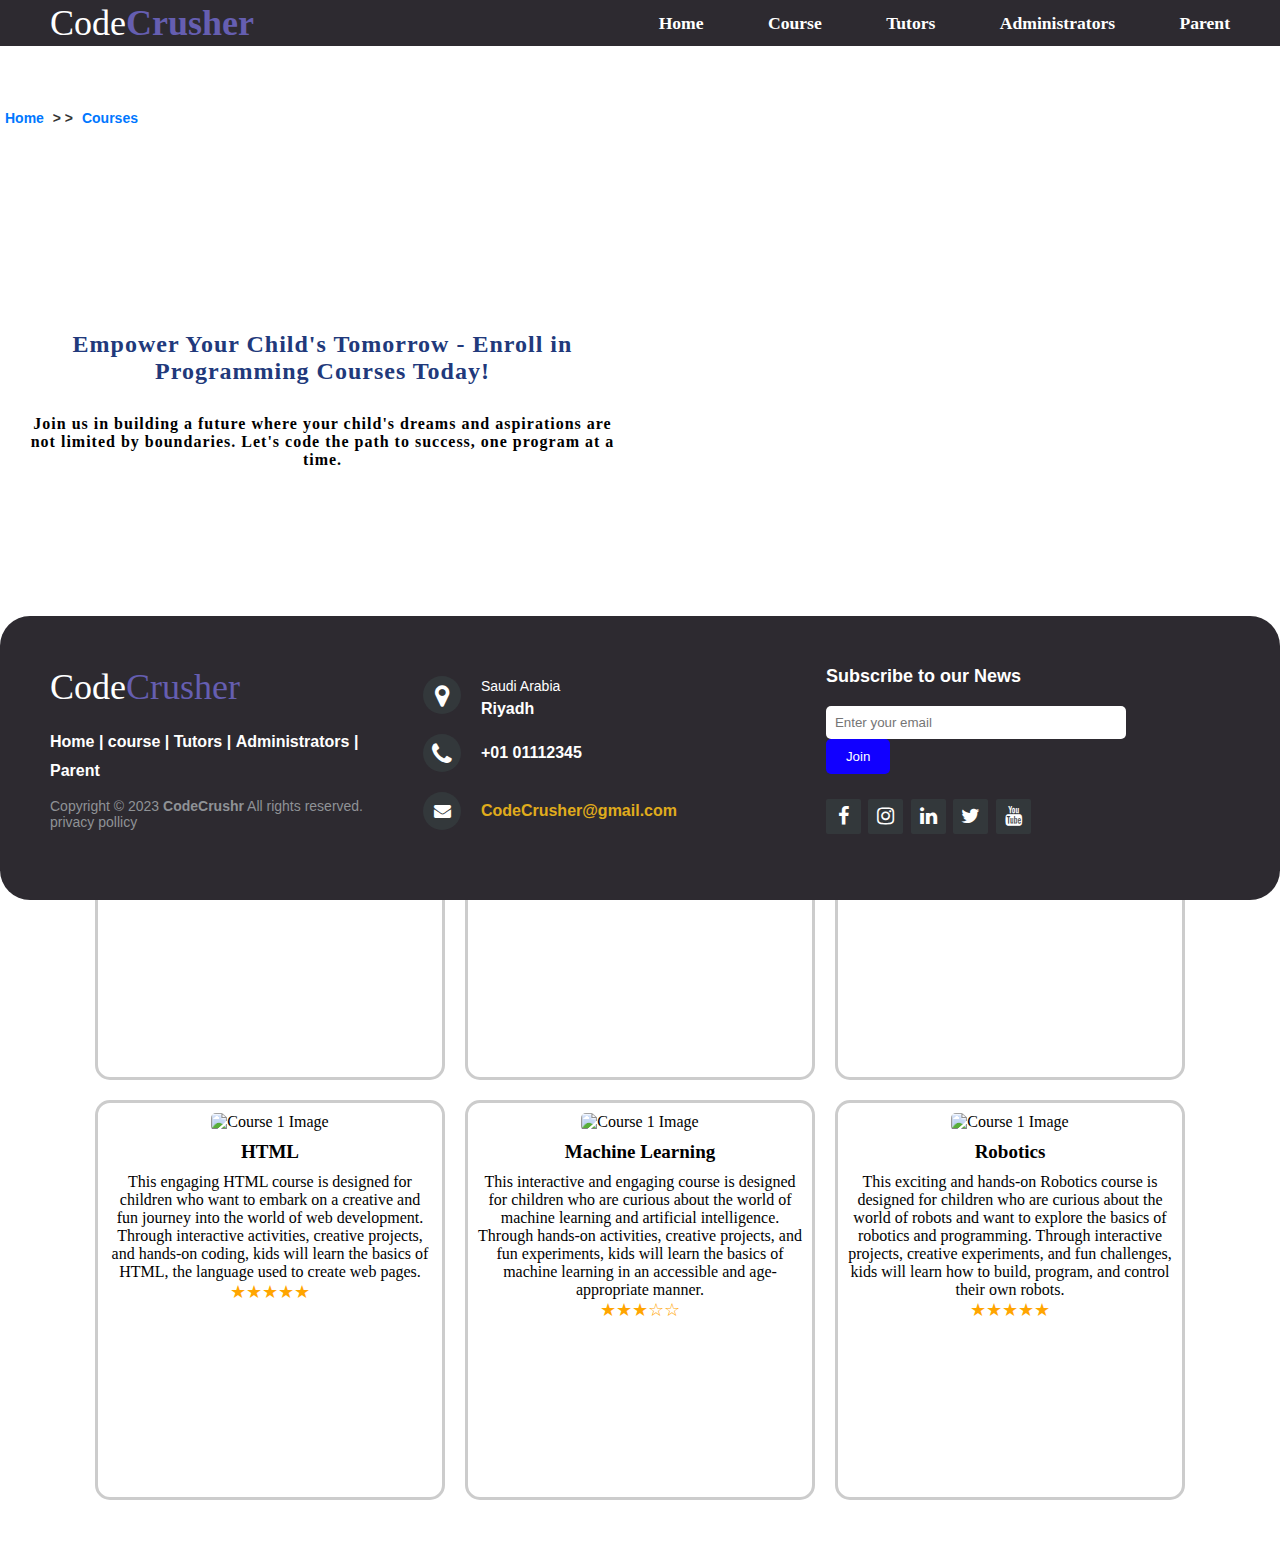
==== course.html @ bb5ca3cc "Add project files." ====
<!DOCTYPE html>
<html lang="en">
<head>
    <meta charset="UTF-8">
    <meta name="viewport" content="width=device-width, initial-scale=1.0">
    <meta http-equiv="X-UA-Compatible" content="IE=edge">
    <link rel="stylesheet" href="https://cdnjs.cloudflare.com/ajax/libs/font-awesome/5.15.4/css/all.min.css">
    <link rel="stylesheet" href="http://maxcdn.bootstrapcdn.com/font-awesome/4.2.0/css/font-awesome.min.css">
    <link rel="stylesheet" href="styles.css">
    <link rel="stylesheet" href="head.css" >


	    <title>Courses</title>
</head>
<body>

    <header>
        <a class="logo">Code<span>Crusher</span></a>
        <nav class="navigation">
            <a href="index.html" accesskey="h">Home </a>
            <a href="Course.html" accesskey="c">Course </a>
            <a href="TutorsPage.html" accesskey="t">Tutors </a>
            <a href="test.html" accesskey="a">Administrators </a>
            <a href="example.html" accesskey="p">Parent </a>
        </nav>
    </header>
	 
<div class="breadcrumbs">
    <a href="index.html">Home</a> &gt; &gt;
    <a href="course.html">Courses</a>
</div>


<div class="main" >
    <div class= "intro-container">
        <h2>Empower Your Child's Tomorrow - Enroll in Programming Courses Today!</h2>
        <h3>Join us in building a future where your child's dreams and aspirations are not limited by boundaries. Let's code the path to success, one program at a time.</h3>

    </div>
</div>

   
<div class="course-container">

    <!-- Course 1 -->
    <div class="course">
        <img src="images/Course1.png" alt="Course 1 Image">
        <h2>Java</h2>
        <p>This course is designed to make Java programming accessible and enjoyable for children. Through a series of engaging activities, hands-on projects, and interactive games, kids will delve into the world of Java programming.</p>
        <p class="rating">★★★★★</p>
        <div class="description">
            <ul>
                <li>Prerequisites:</li>
                <li>
                    <ol>
                        <li>Basic Computer Skills: A familiarity with fundamental computer operations, like using a mouse and keyboard, opening, and saving files, and navigating the operating system.</li>
                        <li>Math Skills: Basic math skills encompassing addition, subtraction, multiplication, and division will be beneficial but are not obligatory.</li>
                        <li>Interest and Enthusiasm: The most critical prerequisite is an interest in programming and a desire to learn. Enthusiasm and inquisitiveness are key.</li>
                    </ol>
                </li>
                <li>Time Slot: Sunday, 3:00 PM - 6:00 PM</li>
                <li>Tutor: Amal Abdullah</li>
                <li>Expected Objective: Introduction to Programming Concepts, Creating Simple Java Programs, Problem-Solving Skills, Encouraging Creativity and Fun, and Teamwork.</li>
            </ul>
        </div>
    </div>

    <!-- Course 2 -->
    <div class="course">
        <img src="images/Course2.png" alt="Course 2 Image">
        <h2>Python</h2>
        <p>This exciting and interactive Python programming course is specifically designed for children who want to dive into the world of coding. Through a series of engaging activities, creative projects, and fun games, kids will learn the basics of Python, one of the most popular and beginner-friendly programming languages.</p>
        <p class="rating">★★★★☆</p>
        <div class ="description">
            <ul>
                <li>Prerequisites:</li>
                <li>
                    <ol>
                        <li>Basic Computer Skills: A familiarity with fundamental computer operations, like using a mouse and keyboard, opening, and saving files, and navigating the operating system.</li>
                        <li>Reading and Math Skills: Basic reading skills are essential for understanding code. Math skills at an elementary level (e.g., addition, subtraction, and multiplication) will be helpful but not mandatory.</li>
                        <li>Interest and Enthusiasm: The most critical prerequisite is an interest in programming and a desire to learn. Enthusiasm and inquisitiveness are key.</li>
                    </ol>
                </li>
                <li>Time Slot: Sunday, Monday, Tuesday, Wednesday, and Thursday, 7:00 PM - 8:00 PM</li>
                <li>Tutor: Mona Khaled</li>
                <li>Expected Objective: Introduction to Programming Concepts, Creating Simple Java Programs, Problem-Solving Skills, Encouraging Creativity and Fun, and Teamwork.</li>
            </ul>
        </div>
    </div>

    <!-- Course 3 -->
    <div class="course">
        <img src="images/Course3.png" alt="Course 1 Image">
        <h2>Scratch</h2>
        <p>This dynamic and interactive Scratch programming course is tailored for children who are eager to embark on a creative journey in coding. Through engaging activities, imaginative projects, and fun games, kids will learn the basics of Scratch, a visual programming language designed for young learners.</p>
        <p class="rating">★★★★★</p>
        <div class="description">
            <ul>
                <li>Prerequisites:</li>
                <li>
                    <ol>
                        <li>Basic Computer Skills: Children should have basic computer skills, such as using a mouse and keyboard, opening and saving files, and navigating the operating system.</li>
                        <li>Reading Skills: Basic reading skills are essential for understanding instructions and explanations provided in Scratch.</li>
                        <li>Age-Appropriate: The course is designed for children of a suitable age (typically 7-12 years old) who have an interest in creative and interactive learning.</li>
                        <li>Interest and Enthusiasm: The most important prerequisite is an interest in programming and a desire to learn through creative expression. Enthusiasm and a curious mind are key.</li>
                    </ol>
                </li>
                <li>Time Slot: Sunday, 3:00 PM - 5:00 PM</li>
                <li>Tutor: Najwa Hamad</li>
                <li>Expected Objective: Introduction to Programming Concepts, Creating Interactive Projects, Problem-Solving Skills, Encouraging Creativity and Fun, and Collaboration.</li>
            </ul>
        </div>
    </div>

    <!-- Course 4 -->
    <div class="course">
        <img src="images/Course4.png" alt="Course 1 Image">
        <h2>HTML</h2>
        <p>This engaging HTML course is designed for children who want to embark on a creative and fun journey into the world of web development. Through interactive activities, creative projects, and hands-on coding, kids will learn the basics of HTML, the language used to create web pages.</p>
        <p class="rating">★★★★★</p>
        <div class="description">
            <ul>
                <li>Prerequisites:</li>
                <li>
                    <ol>
                        <li>Basic Computer Skills: Children should have basic computer skills, such as using a keyboard and a web browser.</li>
                        <li>Reading Skills: Basic reading skills are necessary to understand HTML tags, elements, and instructions.</li>
                        <li>Age-Appropriate: The course is designed for children of a suitable age (typically 8-14 years old) who are interested in technology and web development.</li>
                        <li>Interest and Enthusiasm: The most important prerequisite is an interest in web development and a desire to learn through creative expression. Enthusiasm and a curious mind are key.</li>
                    </ol>
                </li>
                <li>Time Slot: Wednesday and Thursday, 4:00 PM - 6:00 PM</li>
                <li>Tutor: Fahad Omar</li>
                <li>Expected Objective: Introduction to Programming Concepts, Creating Interactive Projects, Problem-Solving Skills, Encouraging Creativity and Fun, and Collaboration.</li>
            </ul>
        </div>
    </div>

    <!-- Course 5 -->
    <div class="course">
        <img src="images/Course5.png" alt="Course 1 Image">
        <h2>Machine Learning</h2>
        <p>This interactive and engaging course is designed for children who are curious about the world of machine learning and artificial intelligence. Through hands-on activities, creative projects, and fun experiments, kids will learn the basics of machine learning in an accessible and age-appropriate manner.</p>
        <p class="rating">★★★☆☆</p>
        <div class="description">
            <ul>
                <li>Prerequisites:</li>
                <li>
                    <ol>
                        <li>Age: The course is designed for children between the ages of 10 and 16.</li>
                        <li>Basic Computer Skills: Children should have basic computer skills, such as using a keyboard, mouse, and navigating computer interfaces.</li>
                        <li>Math Skills: A basic understanding of arithmetic and logical thinking is beneficial but not mandatory. The course will introduce math concepts as needed.</li>
                        <li>Interest and Enthusiasm: The most important prerequisite is a genuine interest in technology and curiosity about how machines can learn. Enthusiasm and a desire to explore the world of machine learning are key.</li>
                    </ol>
                </li>
                <li>Time Slot: Tuesday, Wednesday, and Thursday, 4:00 PM - 5:00 PM</li>
                <li>Tutor: Hind Saleh</li>
                <li>Expected Objective: Introduction to Programming Concepts, Creating Interactive Projects, Problem-Solving Skills, Encouraging Creativity and Fun, and Collaboration.</li>
            </ul>
        </div>
    </div>

    <!-- Course 6 -->
    <div class="course">
        <img src="images/Course6.png" alt="Course 1 Image">
        <h2>Robotics</h2>
        <p>This exciting and hands-on Robotics course is designed for children who are curious about the world of robots and want to explore the basics of robotics and programming. Through interactive projects, creative experiments, and fun challenges, kids will learn how to build, program, and control their own robots.</p>
        <p class="rating">★★★★★</p>
        <div class="description">
            <ul>
                <li>Prerequisites:</li>
                <li>
                    <ol>
                        <li>Age: The course is designed for children between the ages of 8 and 14.</li>
                        <li>Basic Computer Skills: Children should have basic computer skills, such as using a keyboard and a mouse.</li>
                        <li>Interest and Enthusiasm: The most important prerequisite is a genuine interest in robotics and a curiosity to explore the world of robots. Enthusiasm and a desire to learn are key.</li>
                    </ol>
                </li>
                <li>Time Slot: Friday and Saturday, 5:00 PM - 7:00 PM</li>
                <li>Tutor: Sami Ahmed</li>
                <li>Expected Objective: Introduction to Programming Concepts, Creating Interactive Projects, Problem-Solving Skills, Encouraging Creativity and Fun, and Collaboration.</li>
            </ul>
        </div>
    </div>
</div>
	
   <footer class="footer-distributed">

      <div class="footer-left">
          <h3>Code<span>Crusher</span></h3>

          <p class="footer-links">
            <a href="index.html">Home</a>
            |
            <a href="Course.html">course</a>
            |
            <a href="TutorsPage.html">Tutors</a>
            |
            <a href="test.html">Administrators</a>
            |
            <a href="example.html">Parent</a>
        </p>

          <p class="footer-company-name">Copyright © 2023 <strong>CodeCrushr</strong> All rights reserved. privacy pollicy </p>
      </div>

      <div class="footer-center">
          <div>
              <i class="fa fa-map-marker"></i>
              <p><span>Saudi Arabia</span>
                  Riyadh</p>
          </div>

          <div>
              <i class="fa fa-phone"></i>
              <p>+01 01112345</p>
          </div>
          <div>
              <i class="fa fa-envelope"></i>
              <p><a href="mailto:codecrusher@gmail.com">CodeCrusher@gmail.com</a></p>
          </div>
      </div>
      <div class="footer-right">
         
        <p class="footer-subscribe">
           <span>Subscribe to our News</span> </p>
           <form>
              <input id="email" type="email" placeholder="Enter your email">
              <button id="fbutton" type="submit">Join</button>
            </form>
          <div class="footer-icons">
            <a href="#"><i class="fa fa-facebook"></i></a>
            <a href="#"><i class="fa fa-instagram"></i></a>
            <a href="#"><i class="fa fa-linkedin"></i></a>
            <a href="#"><i class="fa fa-twitter"></i></a>
            <a href="#"><i class="fa fa-youtube"></i></a>
        </div>
      </div>
  </footer>

</body>
</html>
---- styles.css ----
@import url('https://fonts.googleapis.com/css2?family=Poppins:ital,wght@0,100;1,100;1,500;1,900&display=swap');

section {
  padding: 15% 15%;
}



.main {
    width: 100%;
    min-height: 70vh;
    display: flex;
    align-items: center;
    background: url(images/background1.png) no-repeat;
    background-size: contain;
    background-position:  right bottom;
    background-attachment: scroll;
    justify-content: left;

}

.intro-container {
    width: 50%;
    justify-content: center;
    padding-left: 10px;
    padding-right: 5px;
    top: 0;
}

.intro-container h2 {
    font-weight: bold;
	font-size: 1.5em;
    text-align: center;
    color: #21397b;
    letter-spacing: 1px;
    margin: 200px 30px 30px 30px ;

}

.intro-container h3 {
    color: #000000;
    font-size: 1em;
    font-weight: 700;
    letter-spacing: 1px;
    margin: 10px 20px 30px 20px ;   
    text-align: center;
}





	

.course-container {
	
    position: relative;
    display: flex;
    flex-wrap: wrap;
    justify-content: center; /* Center horizontally */
    max-width: 1200px;
    margin:  20px auto; /* Center vertically using margin-top and margin:auto */
    padding: 20px;

}


.course {
	z-index: 0;
    background-color: white;
    border: 3px solid #ccc;
    border-radius: 15px;
    margin: 10px;
    padding: 10px;
    width: 350px;
    height: 400px;
    text-align: center;
    position: relative;
    cursor: pointer;
    transition: transform 0.3s ease-in-out;
	
}

.course:hover {
    transform: scale(1.05);
		z-index: 1;

}

.course img {
	
    max-width: 70%;
    height: 40%;
    border-radius: 5px;
}

.course h2 {
    font-size: 19px;
    margin: 10px 0;
}

.rating {
    font-size: 18px;
    color: #FFA500;
}

.description {
    display: none;
    position: absolute;
    top: 100%;
    left: 0;
    width: 350px;
    height: 550px;
    padding: 10px;
    background-color: #fff;
    border: 3px solid #ccc;
    border-radius: 15px;
    text-align: left;
    box-shadow: 0 2px 6px rgba(0, 0, 0, 0.1);
    z-index: 2;
}

.course:hover .description {
    display: block;
	z-index: 3;
}
---- head.css ----
/*=============== GOOGLE FONTS ===============*/
@import url("https://fonts.googleapis.com/css2?family=Bai+Jamjuree:wght@400;500;600&display=swap");




* {
  box-sizing: border-box;
  padding: 0;
  margin: 0;
  box-sizing: border-box;
  scroll-behavior: smooth;

}


header {
    background-color: #2d2a30 ;
    width: 100%;
    position: fixed; 
    z-index: 999;
    display: flex ;
    justify-content: space-between ;
    align-items: center;
    padding:  2px 50px;

}


 .logo {
  color: #ffffff;
  font: normal 36px 'Cookie', cursive;
  
}


header span {
  color: #655eb1;
  font-weight: bold;

}



.navigation a{
    color: #ffffff;
    text-decoration: none ;
    font-size: 1.1em;
    font-weight: 700;
    padding-left: 60px;
}


.navigation a:hover{
    color : rgb(238, 8, 8) ; 
    font-weight: bolder;
}


.breadcrumbs {
	
	top : 10px ;
	position: absolute;
    font-family: Arial, sans-serif;
    font-size: 14px;
	font-weight: bold;
    margin: 100px 0 10px; /* Add top margin to create separation */
    color: #333;
	z-index: 998;
}

.breadcrumbs a {

    text-decoration: none;
    color: #0077FF;
    margin: 0 5px;
}

.breadcrumbs a:hover {

    text-decoration: underline;
}


/* The footer */

footer {
  position: fixed;
  bottom: 0;
}

@media (max-height:800px) {
  footer {
      position: static;
  }
  header {
      padding-top: 40px;
  }
}

.footer-distributed {
  background-color: #2d2a30;
  box-sizing: border-box;
  width: 100%;
  text-align: left;
  font: bold 16px sans-serif;
  padding: 50px 50px 60px 50px;
  margin-top: 80px;
  border-radius: 30px;
  
}

.footer-distributed .footer-left, .footer-distributed .footer-center, .footer-distributed .footer-right {
  display: inline-block;
  vertical-align: top;
}

/* Footer left */

.footer-distributed .footer-left {
  width: 30%;
}

.footer-distributed h3 {
  color: #ffffff;
  font: normal 36px 'Cookie', cursive;
  margin: 0;
}


.footer-distributed h3 span {
  color: #655eb1;
}

/* Footer links */

.footer-distributed .footer-links {
  color: #ffffff;
  margin: 20px 0 12px;
}

.footer-distributed .footer-links a {
  display: inline-block;
  line-height: 1.8;
  text-decoration: none;
  color: inherit;
}

.footer-distributed .footer-company-name {
  color: #8f9296;
  font-size: 14px;
  font-weight: normal;
  margin: 0;
}

/* Footer Center */

.footer-distributed .footer-center {
  width: 35%;
}

.footer-distributed .footer-center i {
  background-color: #33383b;
  color: #ffffff;
  font-size: 25px;
  width: 38px;
  height: 38px;
  border-radius: 50%;
  text-align: center;
  line-height: 42px;
  margin: 10px 15px;
  vertical-align: middle;

}

.footer-distributed .footer-center i.fa-envelope {
  font-size: 17px;
  line-height: 38px;
}

.footer-distributed .footer-center p {
  display: inline-block;
  color: #ffffff;
  vertical-align: middle;
  margin: 0;
}

.footer-distributed .footer-center p span {
  display: block;
  font-weight: normal;
  font-size: 14px;
  line-height: 2;
}

.footer-distributed .footer-center p a {
  color: #e0ac1c;
  text-decoration: none;
  
}

/* Footer Right */

.footer-distributed .footer-right {
  width: 30%;
}

.footer-distributed .footer-subscribe {
  line-height: 20px;
  color: #92999f;
  font-size: 13px;
  font-weight: normal;
  margin: 0;
}

.footer-distributed .footer-subscribe span {
  display: block;
  color: #ffffff;
  font-size: 18px;
  font-weight: bold;
  margin-bottom: 20px;
}

.footer-distributed .footer-icons {
  margin-top: 25px;
}

.footer-distributed .footer-icons a {
  display: inline-block;
  width: 35px;
  height: 35px;
  cursor: pointer;
  background-color: #33383b;
  border-radius: 2px;
  font-size: 20px;
  color: #ffffff;
  text-align: center;
  line-height: 35px;
  margin-right: 3px;
  margin-bottom: 5px;
}

.footer-distributed .footer-icons a:hover {
  background-color: #3F71EA;
}

.footer-links a:hover {
  color: #3F71EA;
}

@media (max-width: 880px) {
  .footer-distributed .footer-left, .footer-distributed .footer-center, .footer-distributed .footer-right {
      display: block;
      width: 100%;
      margin-bottom: 40px;
      text-align: center;
  }
  .footer-distributed .footer-center i {
      margin-left: 0;
  }
}       
      

.footer-company-about {
  display: flex;
  margin-top: 10px;
}

.subscribe-form input {
  padding: 40px;
  border: none;
  border-radius: 5px;
  margin-right: 5px;
}

.subscribe-form button {
  background-color: #43425b;
  color: #fff;
  border: none;
  border-radius: 5px;
  padding: 5px 10px;
  cursor: pointer;
}

#email{
  padding: 9px;
  width: 300px;
  border: none;
  border-radius: 5px;
  margin-right: 5px;

}
#fbutton{
  background-color: #1100ff;
  color: #fff;
  border: none;
  border-radius: 5px;
  padding: 10px 20px;
  cursor: pointer;

}
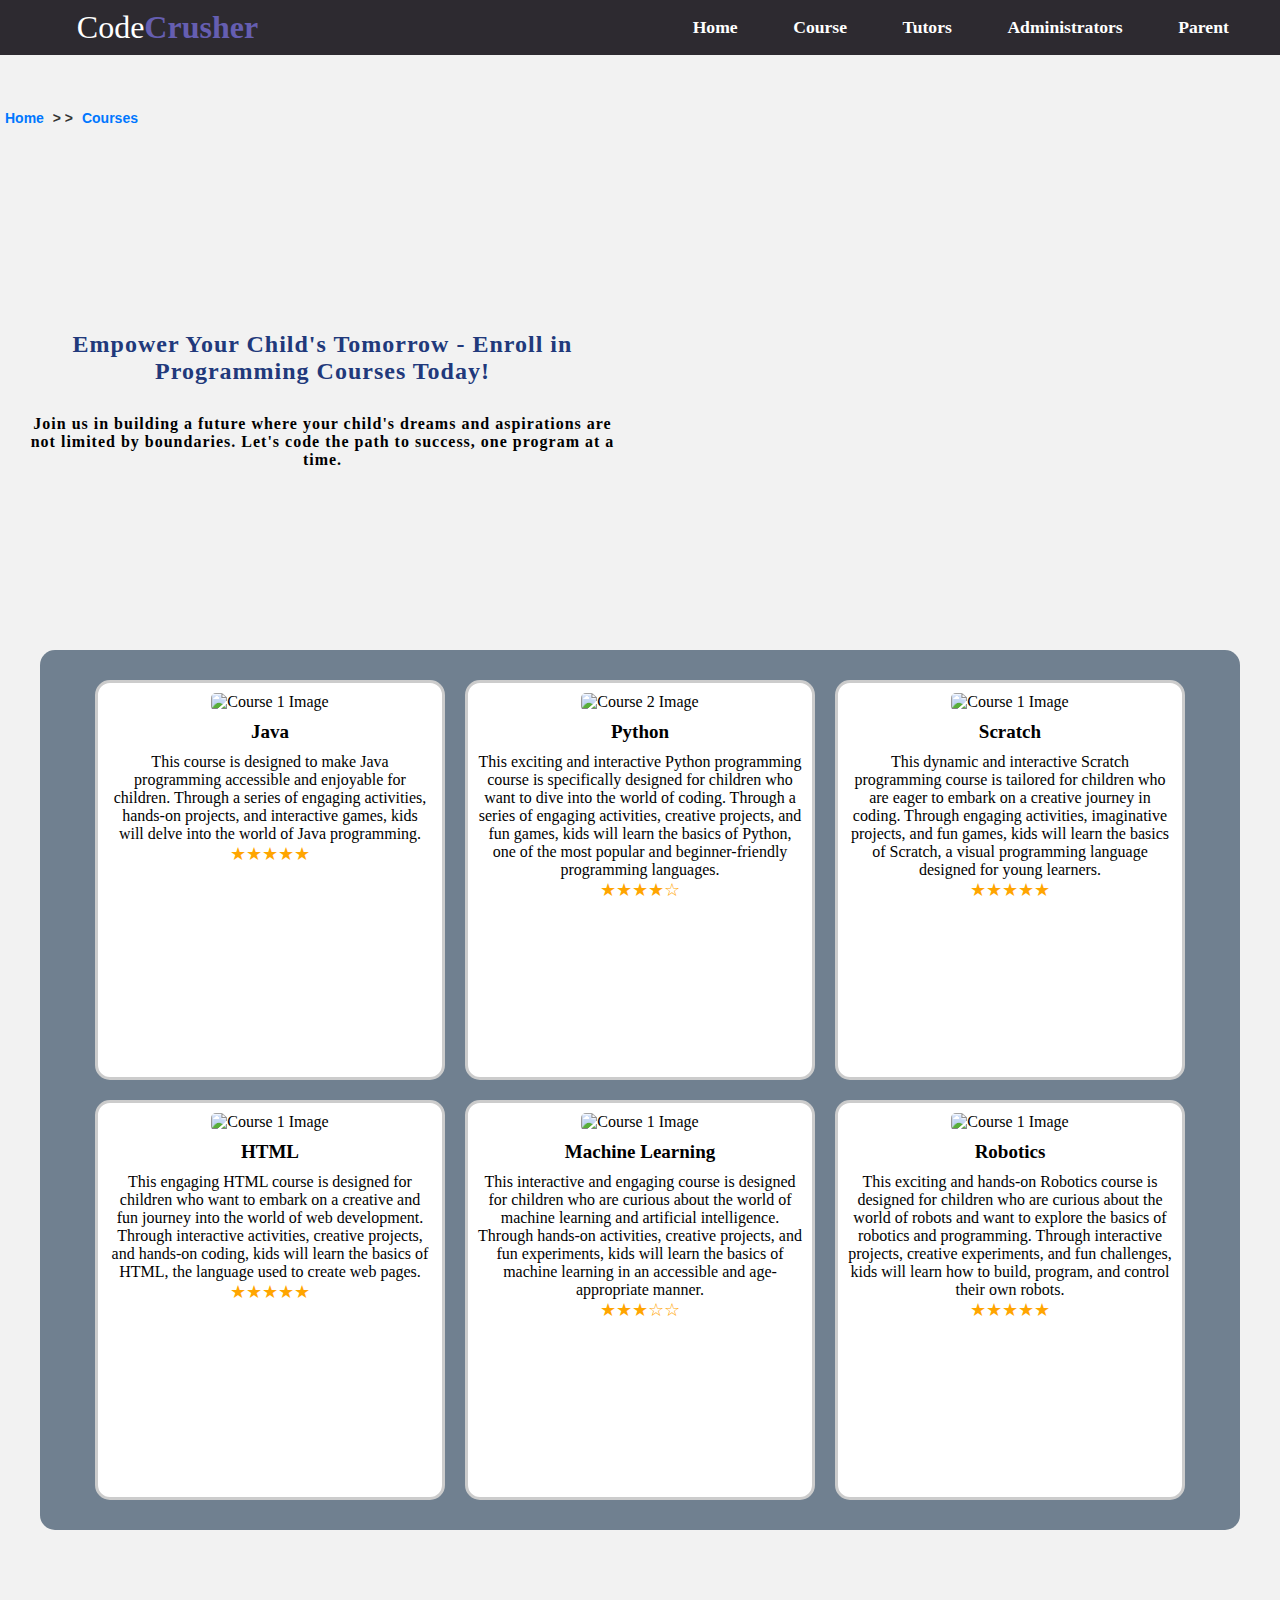
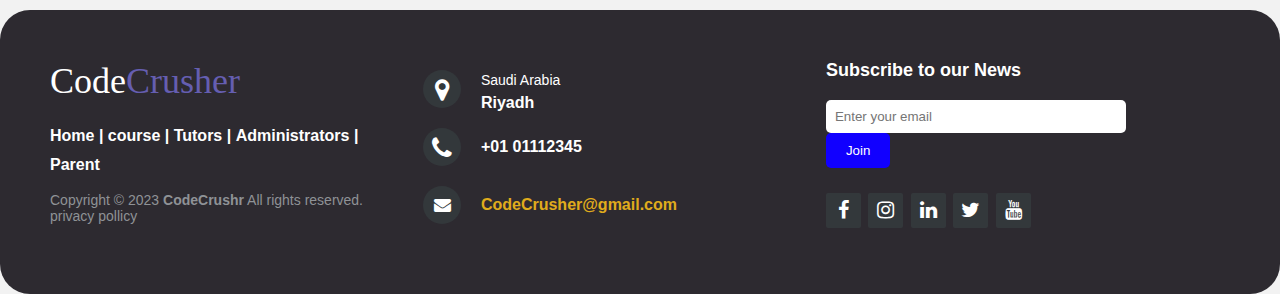
==== commit 926b88e3: "theme" ====
--- a/course.html
+++ b/course.html
@@ -7,10 +7,11 @@
     <link rel="stylesheet" href="https://cdnjs.cloudflare.com/ajax/libs/font-awesome/5.15.4/css/all.min.css">
     <link rel="stylesheet" href="http://maxcdn.bootstrapcdn.com/font-awesome/4.2.0/css/font-awesome.min.css">
     <link rel="stylesheet" href="styles.css">
-    <link rel="stylesheet" href="head.css" >
-
-
-	    <title>Courses</title>
+    <link rel="stylesheet" href="head.css">
+    <script src="theme-switch.js" defer></script>
+
+
+    <title>Courses</title>
 </head>
 <body>
 
--- a/styles.css
+++ b/styles.css
@@ -38,31 +38,31 @@
 
 }
 
-.intro-container h3 {
-    color: #000000;
-    font-size: 1em;
-    font-weight: 700;
-    letter-spacing: 1px;
-    margin: 10px 20px 30px 20px ;   
-    text-align: center;
-}
+    .intro-container h3 {
+        color: var(--secondry--color);
+        font-size: 1em;
+        font-weight: 700;
+        letter-spacing: 1px;
+        margin: 10px 20px 30px 20px;
+        text-align: center;
+    }
 
 
 
 
 
-	
+
 
 .course-container {
-	
     position: relative;
     display: flex;
     flex-wrap: wrap;
     justify-content: center; /* Center horizontally */
     max-width: 1200px;
-    margin:  20px auto; /* Center vertically using margin-top and margin:auto */
+    margin: 20px auto; /* Center vertically using margin-top and margin:auto */
     padding: 20px;
-
+    background-color: slategray;
+    border-radius: 15px
 }
 
 
@@ -113,7 +113,7 @@
     width: 350px;
     height: 550px;
     padding: 10px;
-    background-color: #fff;
+    background-color: white;
     border: 3px solid #ccc;
     border-radius: 15px;
     text-align: left;
--- a/head.css
+++ b/head.css
@@ -1,300 +1,385 @@
-  /*=============== GOOGLE FONTS ===============*/
+/*=============== GOOGLE FONTS ===============*/
 @import url("https://fonts.googleapis.com/css2?family=Bai+Jamjuree:wght@400;500;600&display=swap");
 
 
 
 
 * {
-  box-sizing: border-box;
-  padding: 0;
-  margin: 0;
-  box-sizing: border-box;
-  scroll-behavior: smooth;
-
+    box-sizing: border-box;
+    padding: 0;
+    margin: 0;
+    box-sizing: border-box;
+    scroll-behavior: smooth;
+}
+
+:root {
+    --primary--color: #f2f2f2;
+    --secondry--color: black;
+}
+
+.dark-mode {
+    --primary--color: #221d45;
+    --secondry--color: white;
+}
+
+body {
+    background-color: var(--primary--color) !important;
+    color: var(--secondry--color) !important;
+}
+
+body {
+    transition: background-color 0.5s, color 0.5s;
+}
+
+
+
+#theme-toggle {
+    background: grey;
+    border: none;
+    cursor: pointer;
+    display: flex;
+    align-items: center;
+}
+
+#mode-text {
+    margin-left: 8px;
 }
 
 
 header {
-    background-color: #2d2a30 ;
+    background-color: #2d2a30;
     width: 100%;
-    position: fixed; 
+    position: fixed;
     z-index: 999;
-    display: flex ;
-    justify-content: space-between ;
+    display: flex;
+    justify-content: space-between;
     align-items: center;
-    padding:  2px 50px;
-
-}
-
-
- .logo {
-  color: #ffffff;
-  font: normal 36px 'Cookie', cursive;
-  
+    padding: 2px 50px;
+}
+
+
+.logo {
+    color: #ffffff;
+    font: normal 36px 'Cookie', cursive;
 }
 
 
 header span {
-  color: #655eb1;
-  font-weight: bold;
-
-}
-
-
-
-.navigation a{
+    color: #655eb1;
+    font-weight: bold;
+}
+
+
+
+.navigation a {
     color: #ffffff;
-    text-decoration: none ;
+    text-decoration: none;
     font-size: 1.1em;
     font-weight: 700;
     padding-left: 60px;
 }
 
 
-.navigation a:hover{
-    color : rgb(238, 8, 8) ; 
-    font-weight: bolder;
-}
+    .navigation a:hover {
+        color: rgb(238, 8, 8);
+        font-weight: bolder;
+    }
 
 
 .breadcrumbs {
-	
-	top : 10px ;
-	position: absolute;
+    top: 10px;
+    position: absolute;
     font-family: Arial, sans-serif;
     font-size: 14px;
-	font-weight: bold;
+    font-weight: bold;
     margin: 100px 0 10px; /* Add top margin to create separation */
     color: #333;
-	z-index: 998;
-}
-
-.breadcrumbs a {
-
-    text-decoration: none;
-    color: #0077FF;
-    margin: 0 5px;
-}
-
-.breadcrumbs a:hover {
-
-    text-decoration: underline;
-}
-
+    z-index: 998;
+}
+
+    .breadcrumbs a {
+        text-decoration: none;
+        color: #0077FF;
+        margin: 0 5px;
+    }
+
+        .breadcrumbs a:hover {
+            text-decoration: underline;
+        }
+
+
+/* Responsive Styles */
+/*@media screen and (max-width: 768px) {
+    .breadcrumbs {
+        font-size: 3vw; /* Adjust as needed *
+        margin: 5vh 0 1vh; /* Adjust as needed *
+    }
+
+        .breadcrumbs a {
+            margin: 0 1vw; /* Adjust as needed *
+        }
+}*/
+
+
+
+/* Laptop (15-inch) */
+@media (min-width: 1024px) and (max-width: 1440px) {
+    header {
+        padding: 1vh 4vw;
+    }
+
+    .logo {
+        font-size: 32px;
+        padding-left: 2vw;
+    }
+
+    .navigation a {
+        font-size: 1.1em;
+        padding-left: 4vw;
+    }
+}
+
+/* iPhone */
+@media (max-width: 375px) {
+    header {
+        padding: 2vh 4vw;
+    }
+
+    .logo {
+        font-size: 24px;
+        padding-left: 4vw;
+    }
+
+    .navigation a {
+        font-size: 1em;
+        padding-left: 2vw;
+    }
+}
 
 /* The footer */
 
 footer {
-  position: fixed;
-  bottom: 0;
+    position: relative;
+    bottom: 0;
 }
 
 @media (max-height:800px) {
-  footer {
-      position: static;
-  }
-  header {
-      padding-top: 40px;
-  }
+    footer {
+        position: static;
+    }
+
+    header {
+        padding-top: 40px;
+    }
 }
 
 .footer-distributed {
-  background-color: #2d2a30;
-  box-sizing: border-box;
-  width: 100%;
-  text-align: left;
-  font: bold 16px sans-serif;
-  padding: 50px 50px 60px 50px;
-  margin-top: 80px;
-  border-radius: 30px;
-  
-}
-
-.footer-distributed .footer-left, .footer-distributed .footer-center, .footer-distributed .footer-right {
-  display: inline-block;
-  vertical-align: top;
-}
-
-/* Footer left */
-
-.footer-distributed .footer-left {
-  width: 30%;
-}
-
-.footer-distributed h3 {
-  color: #ffffff;
-  font: normal 36px 'Cookie', cursive;
-  margin: 0;
-}
-
-
-.footer-distributed h3 span {
-  color: #655eb1;
-}
-
-/* Footer links */
-
-.footer-distributed .footer-links {
-  color: #ffffff;
-  margin: 20px 0 12px;
-}
-
-.footer-distributed .footer-links a {
-  display: inline-block;
-  line-height: 1.8;
-  text-decoration: none;
-  color: inherit;
-}
-
-.footer-distributed .footer-company-name {
-  color: #8f9296;
-  font-size: 14px;
-  font-weight: normal;
-  margin: 0;
-}
-
-/* Footer Center */
-
-.footer-distributed .footer-center {
-  width: 35%;
-}
-
-.footer-distributed .footer-center i {
-  background-color: #33383b;
-  color: #ffffff;
-  font-size: 25px;
-  width: 38px;
-  height: 38px;
-  border-radius: 50%;
-  text-align: center;
-  line-height: 42px;
-  margin: 10px 15px;
-  vertical-align: middle;
-
-}
-
-.footer-distributed .footer-center i.fa-envelope {
-  font-size: 17px;
-  line-height: 38px;
-}
-
-.footer-distributed .footer-center p {
-  display: inline-block;
-  color: #ffffff;
-  vertical-align: middle;
-  margin: 0;
-}
-
-.footer-distributed .footer-center p span {
-  display: block;
-  font-weight: normal;
-  font-size: 14px;
-  line-height: 2;
-}
-
-.footer-distributed .footer-center p a {
-  color: #e0ac1c;
-  text-decoration: none;
-  
-}
-
-/* Footer Right */
-
-.footer-distributed .footer-right {
-  width: 30%;
-}
-
-.footer-distributed .footer-subscribe {
-  line-height: 20px;
-  color: #92999f;
-  font-size: 13px;
-  font-weight: normal;
-  margin: 0;
-}
-
-.footer-distributed .footer-subscribe span {
-  display: block;
-  color: #ffffff;
-  font-size: 18px;
-  font-weight: bold;
-  margin-bottom: 20px;
-}
-
-.footer-distributed .footer-icons {
-  margin-top: 25px;
-}
-
-.footer-distributed .footer-icons a {
-  display: inline-block;
-  width: 35px;
-  height: 35px;
-  cursor: pointer;
-  background-color: #33383b;
-  border-radius: 2px;
-  font-size: 20px;
-  color: #ffffff;
-  text-align: center;
-  line-height: 35px;
-  margin-right: 3px;
-  margin-bottom: 5px;
-}
-
-.footer-distributed .footer-icons a:hover {
-  background-color: #3F71EA;
-}
+    background-color: #2d2a30;
+    box-sizing: border-box;
+    width: 100%;
+    text-align: left;
+    font: bold 16px sans-serif;
+    padding: 50px 50px 60px 50px;
+    margin-top: 80px;
+    border-radius: 30px;
+}
+
+    .footer-distributed .footer-left, .footer-distributed .footer-center, .footer-distributed .footer-right {
+        display: inline-block;
+        vertical-align: top;
+    }
+
+    /* Footer left */
+
+    .footer-distributed .footer-left {
+        width: 30%;
+    }
+
+    .footer-distributed h3 {
+        color: #ffffff;
+        font: normal 36px 'Cookie', cursive;
+        margin: 0;
+    }
+
+
+        .footer-distributed h3 span {
+            color: #655eb1;
+        }
+
+    /* Footer links */
+
+    .footer-distributed .footer-links {
+        color: #ffffff;
+        margin: 20px 0 12px;
+    }
+
+        .footer-distributed .footer-links a {
+            display: inline-block;
+            line-height: 1.8;
+            text-decoration: none;
+            color: inherit;
+        }
+
+    .footer-distributed .footer-company-name {
+        color: #8f9296;
+        font-size: 14px;
+        font-weight: normal;
+        margin: 0;
+    }
+
+    /* Footer Center */
+
+    .footer-distributed .footer-center {
+        width: 35%;
+    }
+
+        .footer-distributed .footer-center i {
+            background-color: #33383b;
+            color: #ffffff;
+            font-size: 25px;
+            width: 38px;
+            height: 38px;
+            border-radius: 50%;
+            text-align: center;
+            line-height: 42px;
+            margin: 10px 15px;
+            vertical-align: middle;
+        }
+
+            .footer-distributed .footer-center i.fa-envelope {
+                font-size: 17px;
+                line-height: 38px;
+            }
+
+        .footer-distributed .footer-center p {
+            display: inline-block;
+            color: #ffffff;
+            vertical-align: middle;
+            margin: 0;
+        }
+
+            .footer-distributed .footer-center p span {
+                display: block;
+                font-weight: normal;
+                font-size: 14px;
+                line-height: 2;
+            }
+
+            .footer-distributed .footer-center p a {
+                color: #e0ac1c;
+                text-decoration: none;
+            }
+
+    /* Footer Right */
+
+    .footer-distributed .footer-right {
+        width: 30%;
+    }
+
+    .footer-distributed .footer-subscribe {
+        line-height: 20px;
+        color: #92999f;
+        font-size: 13px;
+        font-weight: normal;
+        margin: 0;
+    }
+
+        .footer-distributed .footer-subscribe span {
+            display: block;
+            color: #ffffff;
+            font-size: 18px;
+            font-weight: bold;
+            margin-bottom: 20px;
+        }
+
+    .footer-distributed .footer-icons {
+        margin-top: 25px;
+    }
+
+        .footer-distributed .footer-icons a {
+            display: inline-block;
+            width: 35px;
+            height: 35px;
+            cursor: pointer;
+            background-color: #33383b;
+            border-radius: 2px;
+            font-size: 20px;
+            color: #ffffff;
+            text-align: center;
+            line-height: 35px;
+            margin-right: 3px;
+            margin-bottom: 5px;
+        }
+
+            .footer-distributed .footer-icons a:hover {
+                background-color: #3F71EA;
+            }
 
 .footer-links a:hover {
-  color: #3F71EA;
+    color: #3F71EA;
 }
 
 @media (max-width: 880px) {
-  .footer-distributed .footer-left, .footer-distributed .footer-center, .footer-distributed .footer-right {
-      display: block;
-      width: 100%;
-      margin-bottom: 40px;
-      text-align: center;
-  }
-  .footer-distributed .footer-center i {
-      margin-left: 0;
-  }
-}       
-      
+    .footer-distributed .footer-left, .footer-distributed .footer-center, .footer-distributed .footer-right {
+        display: block;
+        width: 100%;
+        margin-bottom: 40px;
+        text-align: center;
+    }
+
+        .footer-distributed .footer-center i {
+            margin-left: 0;
+        }
+}
+
 
 .footer-company-about {
-  display: flex;
-  margin-top: 10px;
+    display: flex;
+    margin-top: 10px;
 }
 
 .subscribe-form input {
-  padding: 40px;
-  border: none;
-  border-radius: 5px;
-  margin-right: 5px;
+    padding: 40px;
+    border: none;
+    border-radius: 5px;
+    margin-right: 5px;
 }
 
 .subscribe-form button {
-  background-color: #43425b;
-  color: #fff;
-  border: none;
-  border-radius: 5px;
-  padding: 5px 10px;
-  cursor: pointer;
-}
-
-#email{
-  padding: 9px;
-  width: 300px;
-  border: none;
-  border-radius: 5px;
-  margin-right: 5px;
-
-}
-#fbutton{
-  background-color: #1100ff;
-  color: #fff;
-  border: none;
-  border-radius: 5px;
-  padding: 10px 20px;
-  cursor: pointer;
-
-}+    background-color: #43425b;
+    color: #fff;
+    border: none;
+    border-radius: 5px;
+    padding: 5px 10px;
+    cursor: pointer;
+}
+
+#email {
+    padding: 9px;
+    width: 300px;
+    border: none;
+    border-radius: 5px;
+    margin-right: 5px;
+}
+
+#fbutton {
+    background-color: #1100ff;
+    color: #fff;
+    border: none;
+    border-radius: 5px;
+    padding: 10px 20px;
+    cursor: pointer;
+}
+
+@media (max-width: 800px) {
+    .footer-distributed .footer-left, .footer-distributed .footer-center, .footer-distributed .footer-right {
+        display: block;
+        width: 100%;
+        margin-bottom: 4vw;
+        text-align: center;
+    }
+
+        .footer-distributed .footer-center i {
+            margin-left: 0;
+        }
+}
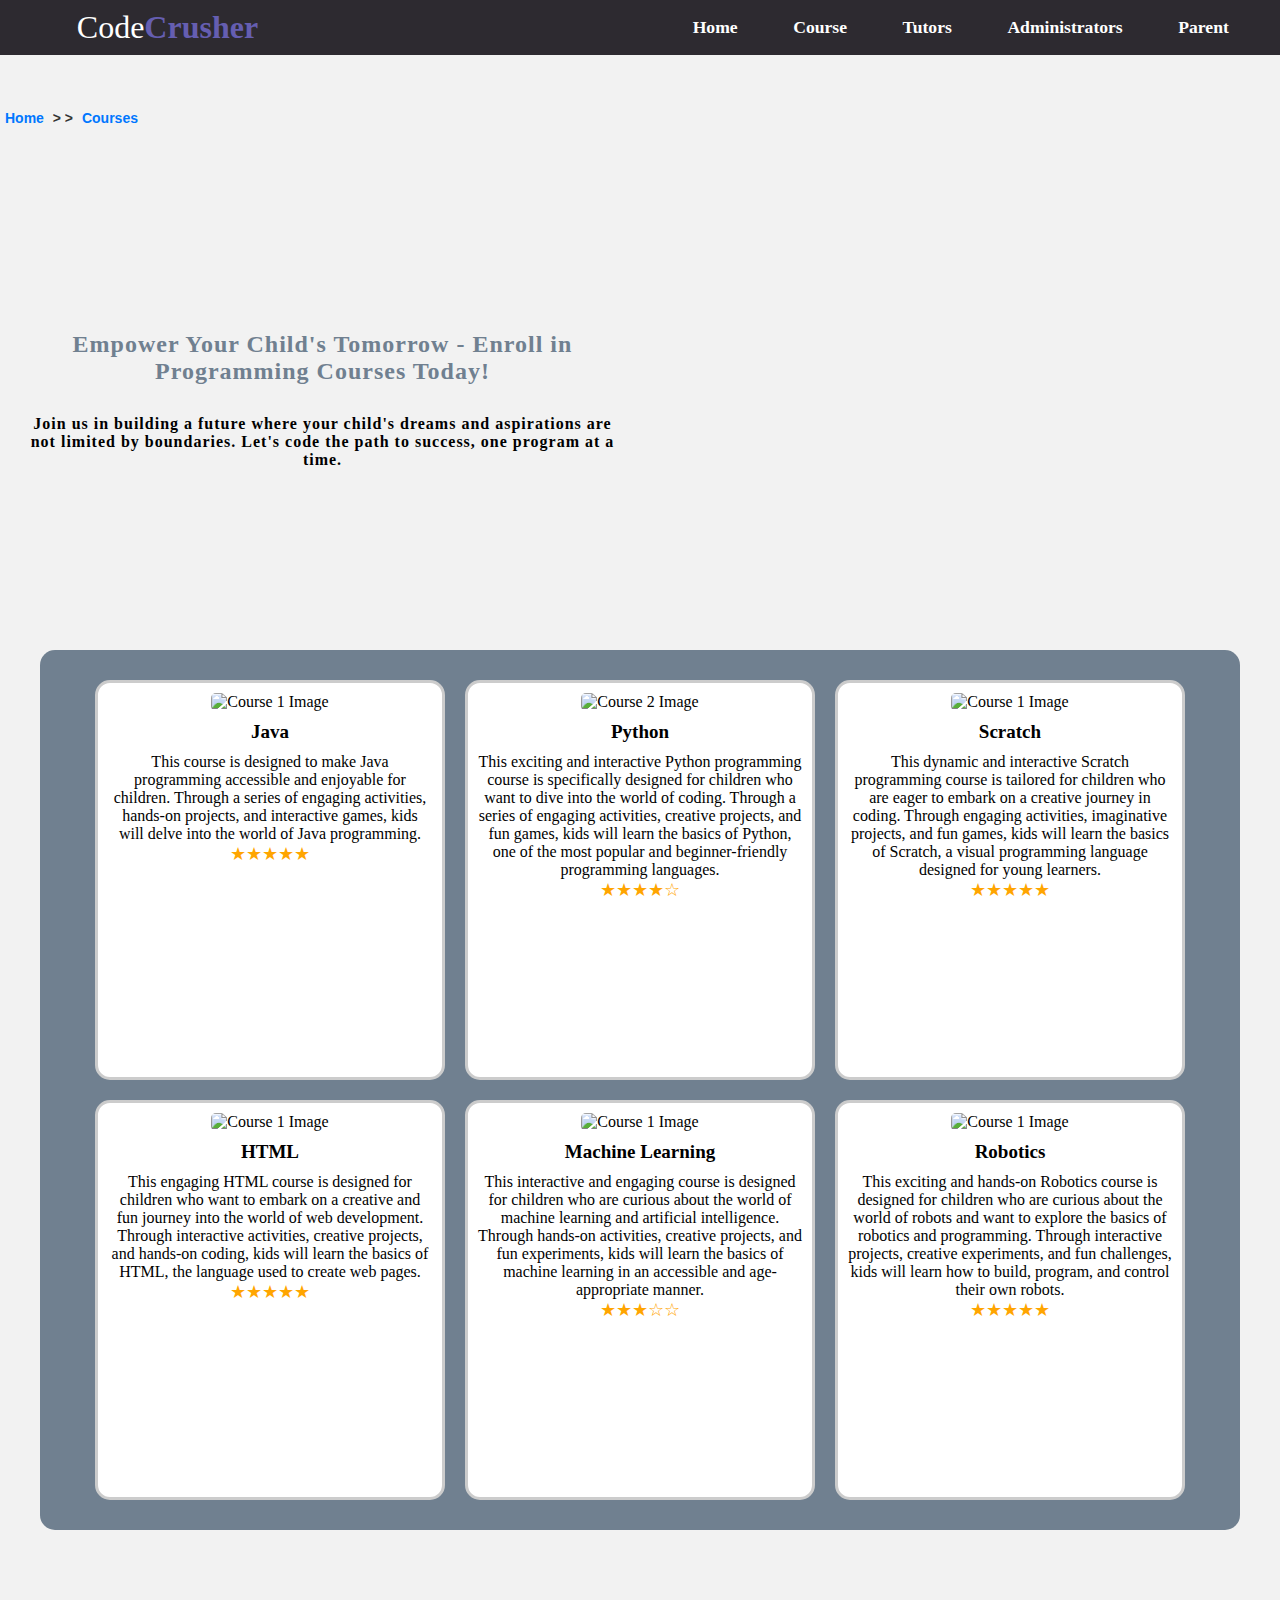
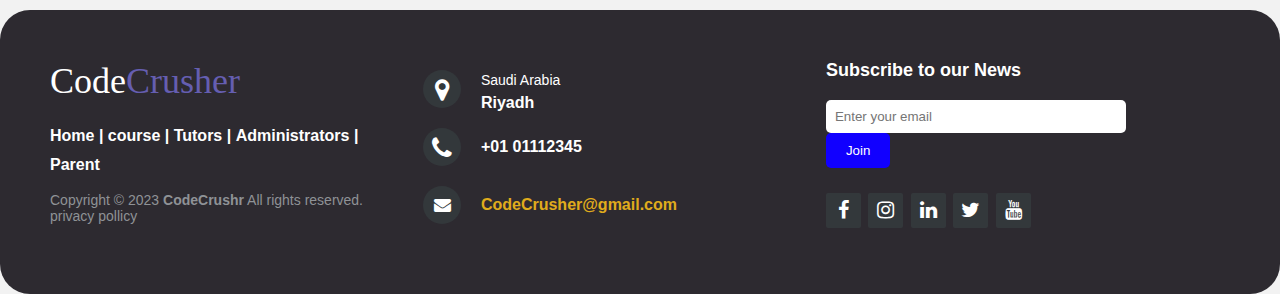
==== commit 252c06b6: "F" ====
--- a/course.html
+++ b/course.html
@@ -9,7 +9,7 @@
     <link rel="stylesheet" href="styles.css">
     <link rel="stylesheet" href="head.css">
     <script src="theme-switch.js" defer></script>
-
+    
 
     <title>Courses</title>
 </head>
--- a/styles.css
+++ b/styles.css
@@ -32,7 +32,7 @@
     font-weight: bold;
 	font-size: 1.5em;
     text-align: center;
-    color: #21397b;
+    color: slategray;
     letter-spacing: 1px;
     margin: 200px 30px 30px 30px ;
 
@@ -73,6 +73,7 @@
     border-radius: 15px;
     margin: 10px;
     padding: 10px;
+    color:black !important;
     width: 350px;
     height: 400px;
     text-align: center;
@@ -119,6 +120,7 @@
     text-align: left;
     box-shadow: 0 2px 6px rgba(0, 0, 0, 0.1);
     z-index: 2;
+    color: black !important;
 }
 
 .course:hover .description {
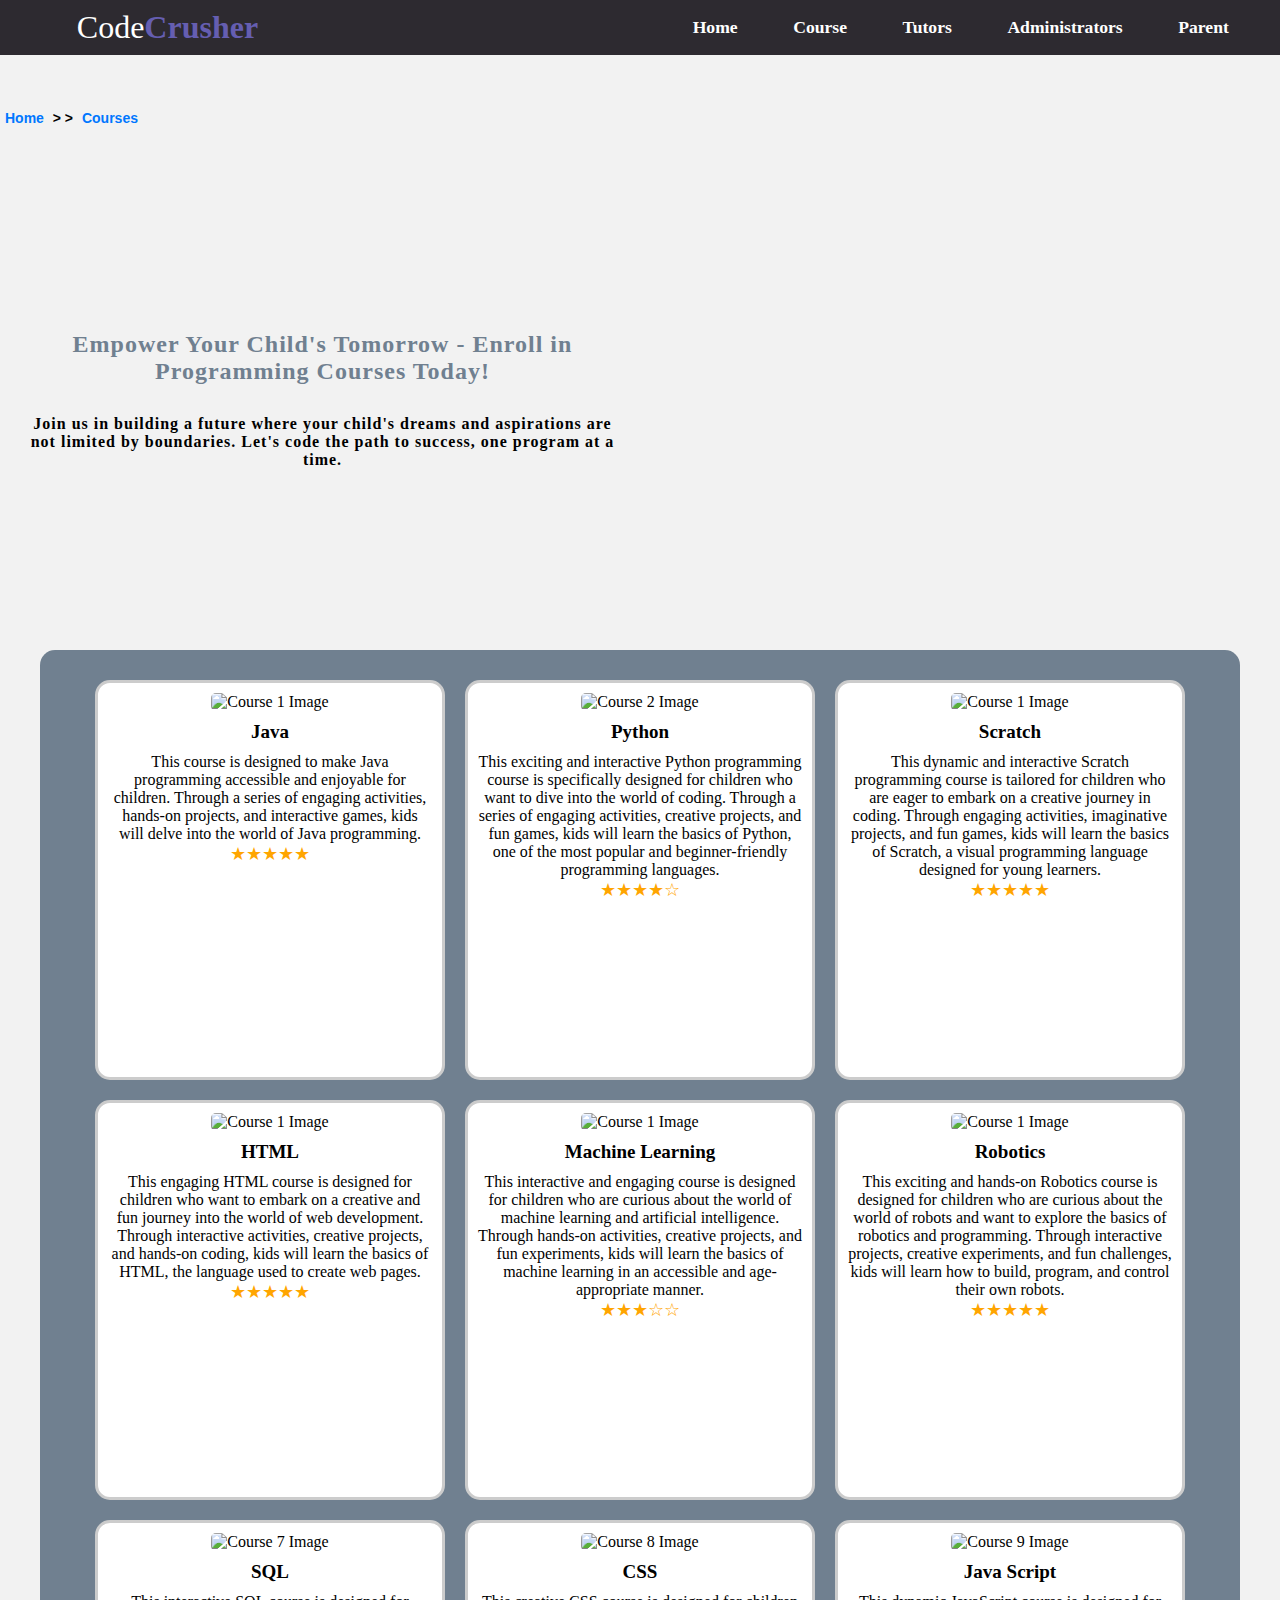
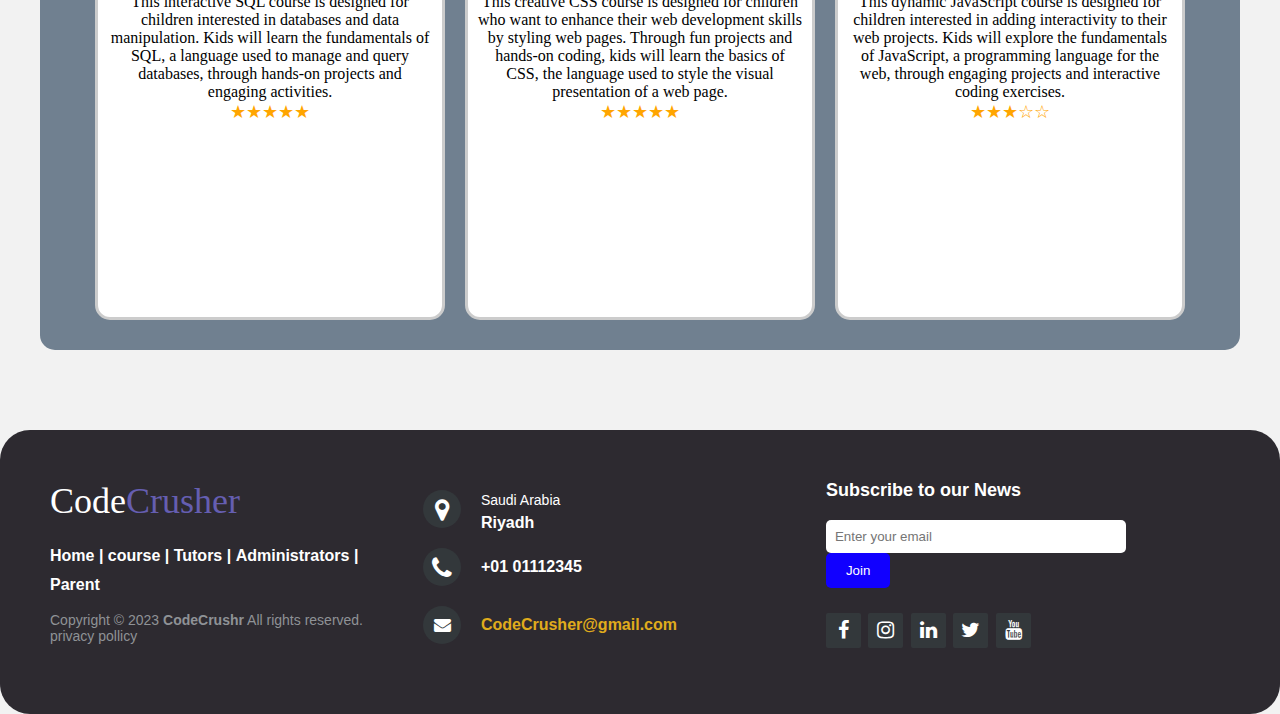
==== commit 2deacb33: "courses" ====
--- a/course.html
+++ b/course.html
@@ -50,19 +50,22 @@
         <p>This course is designed to make Java programming accessible and enjoyable for children. Through a series of engaging activities, hands-on projects, and interactive games, kids will delve into the world of Java programming.</p>
         <p class="rating">★★★★★</p>
         <div class="description">
-            <ul>
-                <li>Prerequisites:</li>
-                <li>
+            <dl>
+                <dt>Prerequisites:</dt>
+                <dd>
                     <ol>
                         <li>Basic Computer Skills: A familiarity with fundamental computer operations, like using a mouse and keyboard, opening, and saving files, and navigating the operating system.</li>
                         <li>Math Skills: Basic math skills encompassing addition, subtraction, multiplication, and division will be beneficial but are not obligatory.</li>
                         <li>Interest and Enthusiasm: The most critical prerequisite is an interest in programming and a desire to learn. Enthusiasm and inquisitiveness are key.</li>
                     </ol>
-                </li>
-                <li>Time Slot: Sunday, 3:00 PM - 6:00 PM</li>
-                <li>Tutor: Amal Abdullah</li>
-                <li>Expected Objective: Introduction to Programming Concepts, Creating Simple Java Programs, Problem-Solving Skills, Encouraging Creativity and Fun, and Teamwork.</li>
-            </ul>
+                </dd><br>
+                <dt><br>Time Slot:</dt>
+                <dd>Sunday, 3:00 PM - 6:00 PM</dd>
+                <dt><br>Tutor:</dt>
+                <dd>Amal Abdullah</dd>
+                <dt><br>Expected Objective:</dt>
+                <dd>Introduction to Programming Concepts, Creating Simple Java Programs, Problem-Solving Skills, Encouraging Creativity and Fun, and Teamwork.</dd>
+            </dl>
         </div>
     </div>
 
@@ -72,20 +75,23 @@
         <h2>Python</h2>
         <p>This exciting and interactive Python programming course is specifically designed for children who want to dive into the world of coding. Through a series of engaging activities, creative projects, and fun games, kids will learn the basics of Python, one of the most popular and beginner-friendly programming languages.</p>
         <p class="rating">★★★★☆</p>
-        <div class ="description">
-            <ul>
-                <li>Prerequisites:</li>
-                <li>
+        <div class="description">
+            <dl>
+                <dt>Prerequisites:</dt>
+                <dd>
                     <ol>
                         <li>Basic Computer Skills: A familiarity with fundamental computer operations, like using a mouse and keyboard, opening, and saving files, and navigating the operating system.</li>
                         <li>Reading and Math Skills: Basic reading skills are essential for understanding code. Math skills at an elementary level (e.g., addition, subtraction, and multiplication) will be helpful but not mandatory.</li>
-                        <li>Interest and Enthusiasm: The most critical prerequisite is an interest in programming and a desire to learn. Enthusiasm and inquisitiveness are key.</li>
-                    </ol>
-                </li>
-                <li>Time Slot: Sunday, Monday, Tuesday, Wednesday, and Thursday, 7:00 PM - 8:00 PM</li>
-                <li>Tutor: Mona Khaled</li>
-                <li>Expected Objective: Introduction to Programming Concepts, Creating Simple Java Programs, Problem-Solving Skills, Encouraging Creativity and Fun, and Teamwork.</li>
-            </ul>
+                        <li>SQL course.</li>
+                    </ol>
+                </dd>
+                <dt><br>Time Slot:</dt>
+                <dd>Sunday, Monday, Tuesday, Wednesday, and Thursday, 7:00 PM - 8:00 PM</dd>
+                <dt><br>Tutor:</dt>
+                <dd>Mona Khaled</dd>
+                <dt><br>Expected Objective:</dt>
+                <dd>Introduction to Programming Concepts, Creating Simple Java Programs, Problem-Solving Skills, Encouraging Creativity and Fun, and Teamwork.</dd>
+            </dl>
         </div>
     </div>
 
@@ -96,20 +102,23 @@
         <p>This dynamic and interactive Scratch programming course is tailored for children who are eager to embark on a creative journey in coding. Through engaging activities, imaginative projects, and fun games, kids will learn the basics of Scratch, a visual programming language designed for young learners.</p>
         <p class="rating">★★★★★</p>
         <div class="description">
-            <ul>
-                <li>Prerequisites:</li>
-                <li>
+            <dl>
+                <dt>Prerequisites:</dt>
+                <dd>
                     <ol>
                         <li>Basic Computer Skills: Children should have basic computer skills, such as using a mouse and keyboard, opening and saving files, and navigating the operating system.</li>
                         <li>Reading Skills: Basic reading skills are essential for understanding instructions and explanations provided in Scratch.</li>
                         <li>Age-Appropriate: The course is designed for children of a suitable age (typically 7-12 years old) who have an interest in creative and interactive learning.</li>
                         <li>Interest and Enthusiasm: The most important prerequisite is an interest in programming and a desire to learn through creative expression. Enthusiasm and a curious mind are key.</li>
                     </ol>
-                </li>
-                <li>Time Slot: Sunday, 3:00 PM - 5:00 PM</li>
-                <li>Tutor: Najwa Hamad</li>
-                <li>Expected Objective: Introduction to Programming Concepts, Creating Interactive Projects, Problem-Solving Skills, Encouraging Creativity and Fun, and Collaboration.</li>
-            </ul>
+                </dd>
+                <dt><br>Time Slot:</dt>
+                <dd>Sunday, 3:00 PM - 5:00 PM</dd>
+                <dt><br>Tutor:</dt>
+                <dd>Najwa Hamad</dd>
+                <dt><br>Expected Objective:</dt>
+                <dd>Introduction to Programming Concepts, Creating Interactive Projects, Problem-Solving Skills, Encouraging Creativity and Fun, and Collaboration.</dd>
+            </dl>
         </div>
     </div>
 
@@ -120,20 +129,23 @@
         <p>This engaging HTML course is designed for children who want to embark on a creative and fun journey into the world of web development. Through interactive activities, creative projects, and hands-on coding, kids will learn the basics of HTML, the language used to create web pages.</p>
         <p class="rating">★★★★★</p>
         <div class="description">
-            <ul>
-                <li>Prerequisites:</li>
-                <li>
+            <dl>
+                <dt>Prerequisites:</dt>
+                <dd>
                     <ol>
                         <li>Basic Computer Skills: Children should have basic computer skills, such as using a keyboard and a web browser.</li>
                         <li>Reading Skills: Basic reading skills are necessary to understand HTML tags, elements, and instructions.</li>
                         <li>Age-Appropriate: The course is designed for children of a suitable age (typically 8-14 years old) who are interested in technology and web development.</li>
                         <li>Interest and Enthusiasm: The most important prerequisite is an interest in web development and a desire to learn through creative expression. Enthusiasm and a curious mind are key.</li>
                     </ol>
-                </li>
-                <li>Time Slot: Wednesday and Thursday, 4:00 PM - 6:00 PM</li>
-                <li>Tutor: Fahad Omar</li>
-                <li>Expected Objective: Introduction to Programming Concepts, Creating Interactive Projects, Problem-Solving Skills, Encouraging Creativity and Fun, and Collaboration.</li>
-            </ul>
+                </dd>
+                <dt><br>Time Slot:</dt>
+                <dd>Wednesday and Thursday, 4:00 PM - 6:00 PM</dd>
+                <dt><br>Tutor:</dt>
+                <dd>Fahad Omar</dd>
+                <dt><br>Expected Objective:</dt>
+                <dd>Introduction to Programming Concepts, Creating Interactive Projects, Problem-Solving Skills, Encouraging Creativity and Fun, and Collaboration.</dd>
+            </dl>
         </div>
     </div>
 
@@ -144,20 +156,23 @@
         <p>This interactive and engaging course is designed for children who are curious about the world of machine learning and artificial intelligence. Through hands-on activities, creative projects, and fun experiments, kids will learn the basics of machine learning in an accessible and age-appropriate manner.</p>
         <p class="rating">★★★☆☆</p>
         <div class="description">
-            <ul>
-                <li>Prerequisites:</li>
-                <li>
+            <dl>
+                <dt>Prerequisites:</dt>
+                <dd>
                     <ol>
                         <li>Age: The course is designed for children between the ages of 10 and 16.</li>
                         <li>Basic Computer Skills: Children should have basic computer skills, such as using a keyboard, mouse, and navigating computer interfaces.</li>
                         <li>Math Skills: A basic understanding of arithmetic and logical thinking is beneficial but not mandatory. The course will introduce math concepts as needed.</li>
-                        <li>Interest and Enthusiasm: The most important prerequisite is a genuine interest in technology and curiosity about how machines can learn. Enthusiasm and a desire to explore the world of machine learning are key.</li>
-                    </ol>
-                </li>
-                <li>Time Slot: Tuesday, Wednesday, and Thursday, 4:00 PM - 5:00 PM</li>
-                <li>Tutor: Hind Saleh</li>
-                <li>Expected Objective: Introduction to Programming Concepts, Creating Interactive Projects, Problem-Solving Skills, Encouraging Creativity and Fun, and Collaboration.</li>
-            </ul>
+                        <li>Python Course.</li>
+                    </ol>
+                </dd>
+                <dt><br>Time Slot:</dt>
+                <dd>Tuesday, Wednesday, and Thursday, 4:00 PM - 5:00 PM</dd>
+                <dt><br>Tutor:</dt>
+                <dd>Hind Saleh</dd>
+                <dt><br>Expected Objective:</dt>
+                <dd>Introduction to Programming Concepts, Creating Interactive Projects, Problem-Solving Skills, Encouraging Creativity and Fun, and Collaboration.</dd>
+            </dl>
         </div>
     </div>
 
@@ -168,76 +183,164 @@
         <p>This exciting and hands-on Robotics course is designed for children who are curious about the world of robots and want to explore the basics of robotics and programming. Through interactive projects, creative experiments, and fun challenges, kids will learn how to build, program, and control their own robots.</p>
         <p class="rating">★★★★★</p>
         <div class="description">
-            <ul>
-                <li>Prerequisites:</li>
-                <li>
+            <dl>
+                <dt>Prerequisites:</dt>
+                <dd>
                     <ol>
                         <li>Age: The course is designed for children between the ages of 8 and 14.</li>
                         <li>Basic Computer Skills: Children should have basic computer skills, such as using a keyboard and a mouse.</li>
-                        <li>Interest and Enthusiasm: The most important prerequisite is a genuine interest in robotics and a curiosity to explore the world of robots. Enthusiasm and a desire to learn are key.</li>
-                    </ol>
-                </li>
-                <li>Time Slot: Friday and Saturday, 5:00 PM - 7:00 PM</li>
-                <li>Tutor: Sami Ahmed</li>
-                <li>Expected Objective: Introduction to Programming Concepts, Creating Interactive Projects, Problem-Solving Skills, Encouraging Creativity and Fun, and Collaboration.</li>
-            </ul>
+                        <li>Python Course.</li>
+                    </ol>
+                </dd>
+                <dt><br>Time Slot:</dt>
+                <dd>Friday and Saturday, 5:00 PM - 7:00 PM</dd>
+                <dt><br>Tutor:</dt>
+                <dd>Sami Ahmed</dd>
+                <dt><br>Expected Objective:</dt>
+                <dd>Introduction to Programming Concepts, Creating Interactive Projects, Problem-Solving Skills, Encouraging Creativity and Fun, and Collaboration.</dd>
+            </dl>
+        </div>
+    </div>
+
+    <!-- Course 7 -->
+    <div class="course">
+        <img src="images/Course7.png" alt="Course 7 Image">
+        <h2>SQL</h2>
+        <p>This interactive SQL course is designed for children interested in databases and data manipulation. Kids will learn the fundamentals of SQL, a language used to manage and query databases, through hands-on projects and engaging activities.</p>
+        <p class="rating">★★★★★</p>
+        <div class="description">
+            <dl>
+                <dt>Prerequisites:</dt>
+                <dd>
+                    <ol>
+                        <li>Basic Computer Skills: Children should have basic computer skills, such as using a keyboard and a web browser.</li>
+                        <li>Reading Skills: Basic reading skills are necessary to understand SQL queries and database concepts.</li>
+                        <li>Age-Appropriate: The course is designed for children of a suitable age (typically 10-16 years old) who are curious about databases and data management.</li>
+                        <li>Scratch Course.</li>
+                    </ol>
+                </dd>
+                <dt><br>Time Slot:</dt>
+                <dd>Monday and Friday, 3:00 PM - 5:00 PM</dd>
+                <dt><br>Tutor:</dt>
+                <dd>Fahad omar</dd>
+                <dt><br>Expected Objective:</dt>
+                <dd>Understanding Database Concepts, Writing SQL Queries, Data Manipulation, and Problem-Solving Skills.</dd>
+            </dl>
+        </div>
+    </div>
+
+    <!-- Course 8 -->
+    <div class="course">
+        <img src="images/Course8.png" alt="Course 8 Image">
+        <h2>CSS</h2>
+        <p>This creative CSS course is designed for children who want to enhance their web development skills by styling web pages. Through fun projects and hands-on coding, kids will learn the basics of CSS, the language used to style the visual presentation of a web page.</p>
+        <p class="rating">★★★★★</p>
+        <div class="description">
+            <dl>
+                <dt>Prerequisites:</dt>
+                <dd>
+                    <ol>
+                        <li>Basic HTML Knowledge: Familiarity with basic HTML concepts and tags.</li>
+                        <li>Age-Appropriate: The course is designed for children of a suitable age (typically 9-15 years old) who have an interest in web design and creativity.</li>
+                        <li>HTML Course.</li>
+                    </ol>
+                </dd>
+                <dt><br>Time Slot:</dt>
+                <dd>Tuesday and Thursday, 2:00 PM - 4:00 PM</dd>
+                <dt><br>Tutor:</dt>
+                <dd>Sami ahmed</dd>
+                <dt><br>Expected Objective:</dt>
+                <dd>Enhancing Web Design Skills, Understanding CSS Properties, Creating Stylish Web Pages, and Collaboration.</dd>
+            </dl>
+        </div>
+    </div>
+
+
+
+
+    <!-- Course 9 -->
+    <div class="course">
+        <img src="images/Course9.png" alt="Course 9 Image">
+        <h2>Java Script</h2>
+        <p>This dynamic JavaScript course is designed for children interested in adding interactivity to their web projects. Kids will explore the fundamentals of JavaScript, a programming language for the web, through engaging projects and interactive coding exercises.</p>
+        <p class="rating">★★★☆☆</p>
+        <div class="description">
+            <dl>
+                <dt>Prerequisites:</dt>
+                <dd>
+                    <ol>
+                        <li>Basic HTML and CSS Knowledge: Familiarity with basic HTML and CSS concepts.</li>
+                        <li>Age-Appropriate: The course is designed for children of a suitable age (typically 11-17 years old) who are curious about web development and programming.</li>
+                        <li>JAVA Course.</li>
+                    </ol>
+                </dd>
+                <dt><br>Time Slot:</dt>
+                <dd>Wednesday and Saturday, 5:00 PM - 7:00 PM</dd>
+                <dt><br>Tutor:</dt>
+                <dd>Mona khaled</dd>
+                <dt><br>Expected Objective:</dt>
+                <dd>Introduction to JavaScript, Creating Interactive Web Pages, Problem-Solving Skills, and Collaboration.</dd>
+            </dl>
         </div>
     </div>
 </div>
-	
-   <footer class="footer-distributed">
-
-      <div class="footer-left">
-          <h3>Code<span>Crusher</span></h3>
-
-          <p class="footer-links">
-            <a href="index.html">Home</a>
-            |
-            <a href="Course.html">course</a>
-            |
-            <a href="TutorsPage.html">Tutors</a>
-            |
-            <a href="test.html">Administrators</a>
-            |
-            <a href="example.html">Parent</a>
-        </p>
-
-          <p class="footer-company-name">Copyright © 2023 <strong>CodeCrushr</strong> All rights reserved. privacy pollicy </p>
-      </div>
-
-      <div class="footer-center">
-          <div>
-              <i class="fa fa-map-marker"></i>
-              <p><span>Saudi Arabia</span>
-                  Riyadh</p>
-          </div>
-
-          <div>
-              <i class="fa fa-phone"></i>
-              <p>+01 01112345</p>
-          </div>
-          <div>
-              <i class="fa fa-envelope"></i>
-              <p><a href="mailto:codecrusher@gmail.com">CodeCrusher@gmail.com</a></p>
-          </div>
-      </div>
-      <div class="footer-right">
-         
-        <p class="footer-subscribe">
-           <span>Subscribe to our News</span> </p>
-           <form>
-              <input id="email" type="email" placeholder="Enter your email">
-              <button id="fbutton" type="submit">Join</button>
+
+    <footer class="footer-distributed">
+
+        <div class="footer-left">
+            <h3>Code<span>Crusher</span></h3>
+
+            <p class="footer-links">
+                <a href="index.html">Home</a>
+                |
+                <a href="Course.html">course</a>
+                |
+                <a href="TutorsPage.html">Tutors</a>
+                |
+                <a href="test.html">Administrators</a>
+                |
+                <a href="example.html">Parent</a>
+            </p>
+
+            <p class="footer-company-name">Copyright © 2023 <strong>CodeCrushr</strong> All rights reserved. privacy pollicy </p>
+        </div>
+
+        <div class="footer-center">
+            <div>
+                <i class="fa fa-map-marker"></i>
+                <p>
+                    <span>Saudi Arabia</span>
+                    Riyadh
+                </p>
+            </div>
+
+            <div>
+                <i class="fa fa-phone"></i>
+                <p>+01 01112345</p>
+            </div>
+            <div>
+                <i class="fa fa-envelope"></i>
+                <p><a href="mailto:codecrusher@gmail.com">CodeCrusher@gmail.com</a></p>
+            </div>
+        </div>
+        <div class="footer-right">
+
+            <p class="footer-subscribe">
+                <span>Subscribe to our News</span>
+            </p>
+            <form>
+                <input id="email" type="email" placeholder="Enter your email">
+                <button id="fbutton" type="submit">Join</button>
             </form>
-          <div class="footer-icons">
-            <a href="#"><i class="fa fa-facebook"></i></a>
-            <a href="#"><i class="fa fa-instagram"></i></a>
-            <a href="#"><i class="fa fa-linkedin"></i></a>
-            <a href="#"><i class="fa fa-twitter"></i></a>
-            <a href="#"><i class="fa fa-youtube"></i></a>
-        </div>
-      </div>
-  </footer>
+            <div class="footer-icons">
+                <a href="#"><i class="fa fa-facebook"></i></a>
+                <a href="#"><i class="fa fa-instagram"></i></a>
+                <a href="#"><i class="fa fa-linkedin"></i></a>
+                <a href="#"><i class="fa fa-twitter"></i></a>
+                <a href="#"><i class="fa fa-youtube"></i></a>
+            </div>
+        </div>
+    </footer>
 
 </body>
 </html>--- a/styles.css
+++ b/styles.css
@@ -112,7 +112,7 @@
     top: 100%;
     left: 0;
     width: 350px;
-    height: 550px;
+
     padding: 10px;
     background-color: white;
     border: 3px solid #ccc;
@@ -123,6 +123,14 @@
     color: black !important;
 }
 
+ ol {
+    list-style-position: inside;
+}
+
+ dt{
+     font-weight:bold;
+ }
+
 .course:hover .description {
     display: block;
 	z-index: 3;
--- a/head.css
+++ b/head.css
@@ -25,24 +25,35 @@
 body {
     background-color: var(--primary--color) !important;
     color: var(--secondry--color) !important;
-}
-
-body {
     transition: background-color 0.5s, color 0.5s;
 }
 
 
 
+
+
+/* Styles for dark mode */
+.dark-mode #theme-toggle i {
+    color: black; /* Change icon color for dark mode */
+}
+
 #theme-toggle {
-    background: grey;
-    border: none;
-    cursor: pointer;
-    display: flex;
-    align-items: center;
+    border-radius: 15px;
+    width: 120px;
+    height: 34px;
+    padding:5px;
 }
 
 #mode-text {
     margin-left: 8px;
+}
+
+.dark-mode #mode-text {
+    color: black; /* Change text color for dark mode */
+}
+
+#mode-text:hover {
+    color: red;
 }
 
 
@@ -93,7 +104,7 @@
     font-size: 14px;
     font-weight: bold;
     margin: 100px 0 10px; /* Add top margin to create separation */
-    color: #333;
+    color: var(--secondry--color);
     z-index: 998;
 }
 
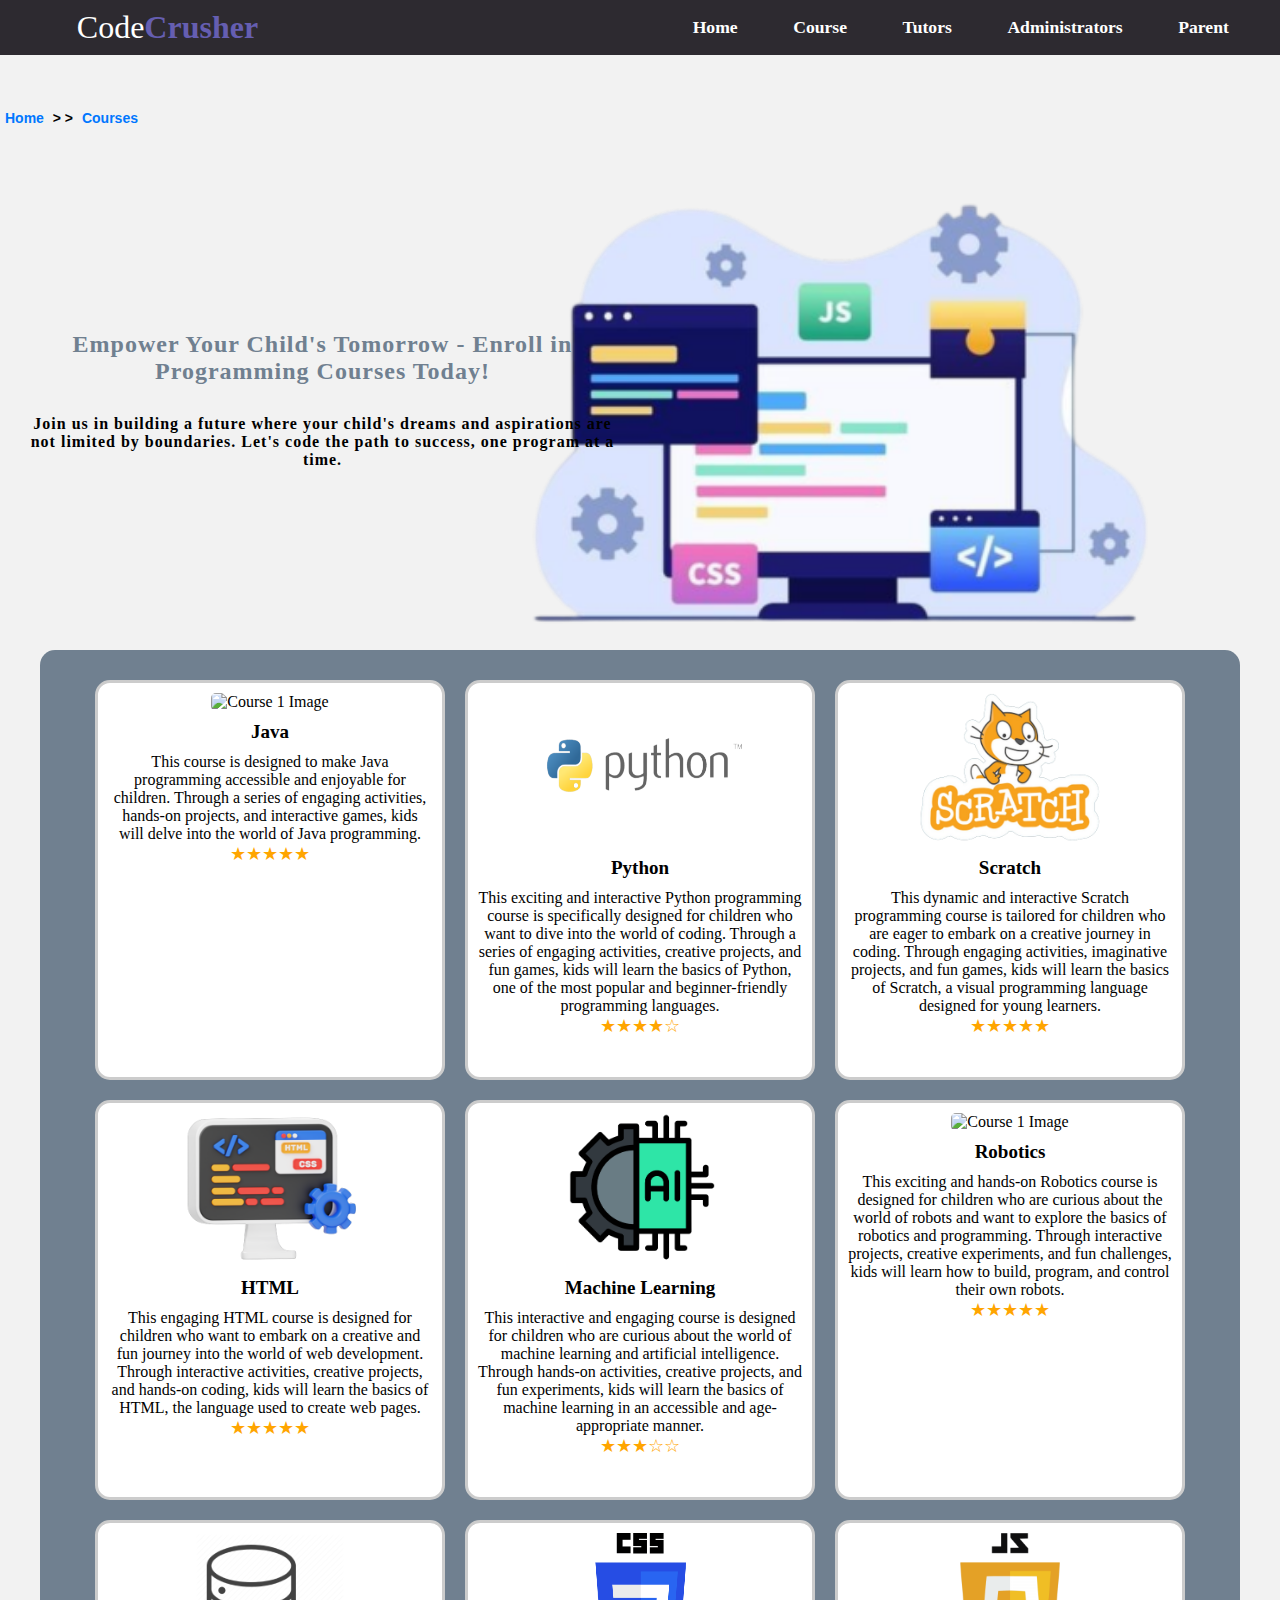
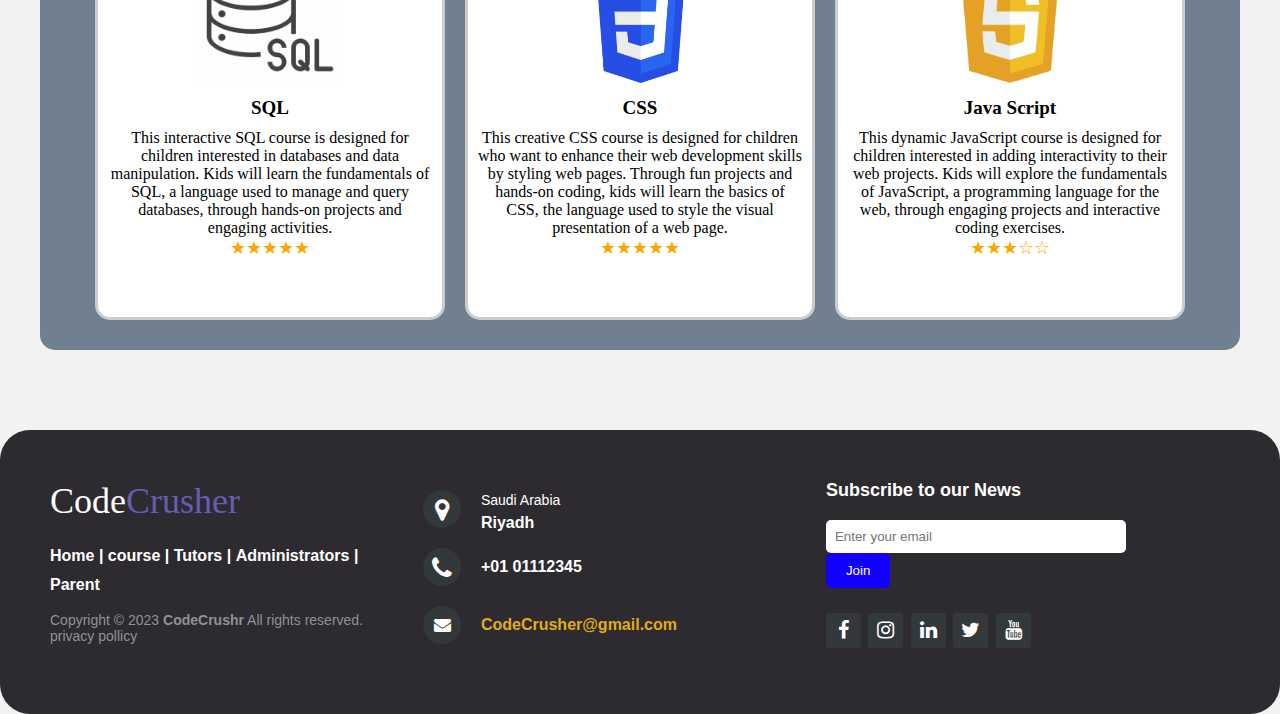
==== commit 03390710: "II" ====
--- a/course.html
+++ b/course.html
@@ -45,7 +45,7 @@
 
     <!-- Course 1 -->
     <div class="course">
-        <img src="images/Course1.png" alt="Course 1 Image">
+        <img src="Images/Course1.png" alt="Course 1 Image">
         <h2>Java</h2>
         <p>This course is designed to make Java programming accessible and enjoyable for children. Through a series of engaging activities, hands-on projects, and interactive games, kids will delve into the world of Java programming.</p>
         <p class="rating">★★★★★</p>
@@ -71,7 +71,7 @@
 
     <!-- Course 2 -->
     <div class="course">
-        <img src="images/Course2.png" alt="Course 2 Image">
+        <img src="Images/course2.png" alt="Course 2 Image">
         <h2>Python</h2>
         <p>This exciting and interactive Python programming course is specifically designed for children who want to dive into the world of coding. Through a series of engaging activities, creative projects, and fun games, kids will learn the basics of Python, one of the most popular and beginner-friendly programming languages.</p>
         <p class="rating">★★★★☆</p>
@@ -97,7 +97,7 @@
 
     <!-- Course 3 -->
     <div class="course">
-        <img src="images/Course3.png" alt="Course 1 Image">
+        <img src="Images/course3.png" alt="Course 1 Image">
         <h2>Scratch</h2>
         <p>This dynamic and interactive Scratch programming course is tailored for children who are eager to embark on a creative journey in coding. Through engaging activities, imaginative projects, and fun games, kids will learn the basics of Scratch, a visual programming language designed for young learners.</p>
         <p class="rating">★★★★★</p>
@@ -124,7 +124,7 @@
 
     <!-- Course 4 -->
     <div class="course">
-        <img src="images/Course4.png" alt="Course 1 Image">
+        <img src="Images/course4.png" alt="Course 1 Image">
         <h2>HTML</h2>
         <p>This engaging HTML course is designed for children who want to embark on a creative and fun journey into the world of web development. Through interactive activities, creative projects, and hands-on coding, kids will learn the basics of HTML, the language used to create web pages.</p>
         <p class="rating">★★★★★</p>
@@ -151,7 +151,7 @@
 
     <!-- Course 5 -->
     <div class="course">
-        <img src="images/Course5.png" alt="Course 1 Image">
+        <img src="Images/course5.png" alt="Course 1 Image">
         <h2>Machine Learning</h2>
         <p>This interactive and engaging course is designed for children who are curious about the world of machine learning and artificial intelligence. Through hands-on activities, creative projects, and fun experiments, kids will learn the basics of machine learning in an accessible and age-appropriate manner.</p>
         <p class="rating">★★★☆☆</p>
@@ -178,7 +178,7 @@
 
     <!-- Course 6 -->
     <div class="course">
-        <img src="images/Course6.png" alt="Course 1 Image">
+        <img src=Iimages/course6.png" alt="Course 1 Image">
         <h2>Robotics</h2>
         <p>This exciting and hands-on Robotics course is designed for children who are curious about the world of robots and want to explore the basics of robotics and programming. Through interactive projects, creative experiments, and fun challenges, kids will learn how to build, program, and control their own robots.</p>
         <p class="rating">★★★★★</p>
@@ -204,7 +204,7 @@
 
     <!-- Course 7 -->
     <div class="course">
-        <img src="images/Course7.png" alt="Course 7 Image">
+        <img src="Images/Course7.png" alt="Course 7 Image">
         <h2>SQL</h2>
         <p>This interactive SQL course is designed for children interested in databases and data manipulation. Kids will learn the fundamentals of SQL, a language used to manage and query databases, through hands-on projects and engaging activities.</p>
         <p class="rating">★★★★★</p>
@@ -222,7 +222,7 @@
                 <dt><br>Time Slot:</dt>
                 <dd>Monday and Friday, 3:00 PM - 5:00 PM</dd>
                 <dt><br>Tutor:</dt>
-                <dd>Fahad omar</dd>
+                <dd>Hind Saleh</dd>
                 <dt><br>Expected Objective:</dt>
                 <dd>Understanding Database Concepts, Writing SQL Queries, Data Manipulation, and Problem-Solving Skills.</dd>
             </dl>
@@ -231,7 +231,7 @@
 
     <!-- Course 8 -->
     <div class="course">
-        <img src="images/Course8.png" alt="Course 8 Image">
+        <img src="Images/Course8.png" alt="Course 8 Image">
         <h2>CSS</h2>
         <p>This creative CSS course is designed for children who want to enhance their web development skills by styling web pages. Through fun projects and hands-on coding, kids will learn the basics of CSS, the language used to style the visual presentation of a web page.</p>
         <p class="rating">★★★★★</p>
@@ -260,7 +260,7 @@
 
     <!-- Course 9 -->
     <div class="course">
-        <img src="images/Course9.png" alt="Course 9 Image">
+        <img src="Images/course9.png" alt="Course 9 Image">
         <h2>Java Script</h2>
         <p>This dynamic JavaScript course is designed for children interested in adding interactivity to their web projects. Kids will explore the fundamentals of JavaScript, a programming language for the web, through engaging projects and interactive coding exercises.</p>
         <p class="rating">★★★☆☆</p>
--- a/styles.css
+++ b/styles.css
@@ -12,7 +12,7 @@
     min-height: 70vh;
     display: flex;
     align-items: center;
-    background: url(images/background1.png) no-repeat;
+    background: url(Images/background1.png) no-repeat;
     background-size: contain;
     background-position:  right bottom;
     background-attachment: scroll;
@@ -112,7 +112,6 @@
     top: 100%;
     left: 0;
     width: 350px;
-
     padding: 10px;
     background-color: white;
     border: 3px solid #ccc;
--- a/head.css
+++ b/head.css
@@ -37,11 +37,16 @@
     color: black; /* Change icon color for dark mode */
 }
 
+#theme-switcher{
+    position:absolute;
+    top:120px;
+    margin-right:0;
+}
 #theme-toggle {
     border-radius: 15px;
     width: 120px;
     height: 34px;
-    padding:5px;
+    padding: 5px;
 }
 
 #mode-text {
@@ -54,6 +59,19 @@
 
 #mode-text:hover {
     color: red;
+}
+
+/* Responsive Styles */
+@media screen and (max-width: 800px) {
+    #theme-switcher {
+        top: 180px; /* Adjust the top position for smaller screens */
+    }
+
+
+
+    #mode-text {
+        margin-left: 4px; /* Adjust the margin for smaller screens */
+    }
 }
 
 
@@ -165,6 +183,7 @@
         font-size: 1em;
         padding-left: 2vw;
     }
+
 }
 
 /* The footer */
@@ -182,6 +201,7 @@
     header {
         padding-top: 40px;
     }
+
 }
 
 .footer-distributed {
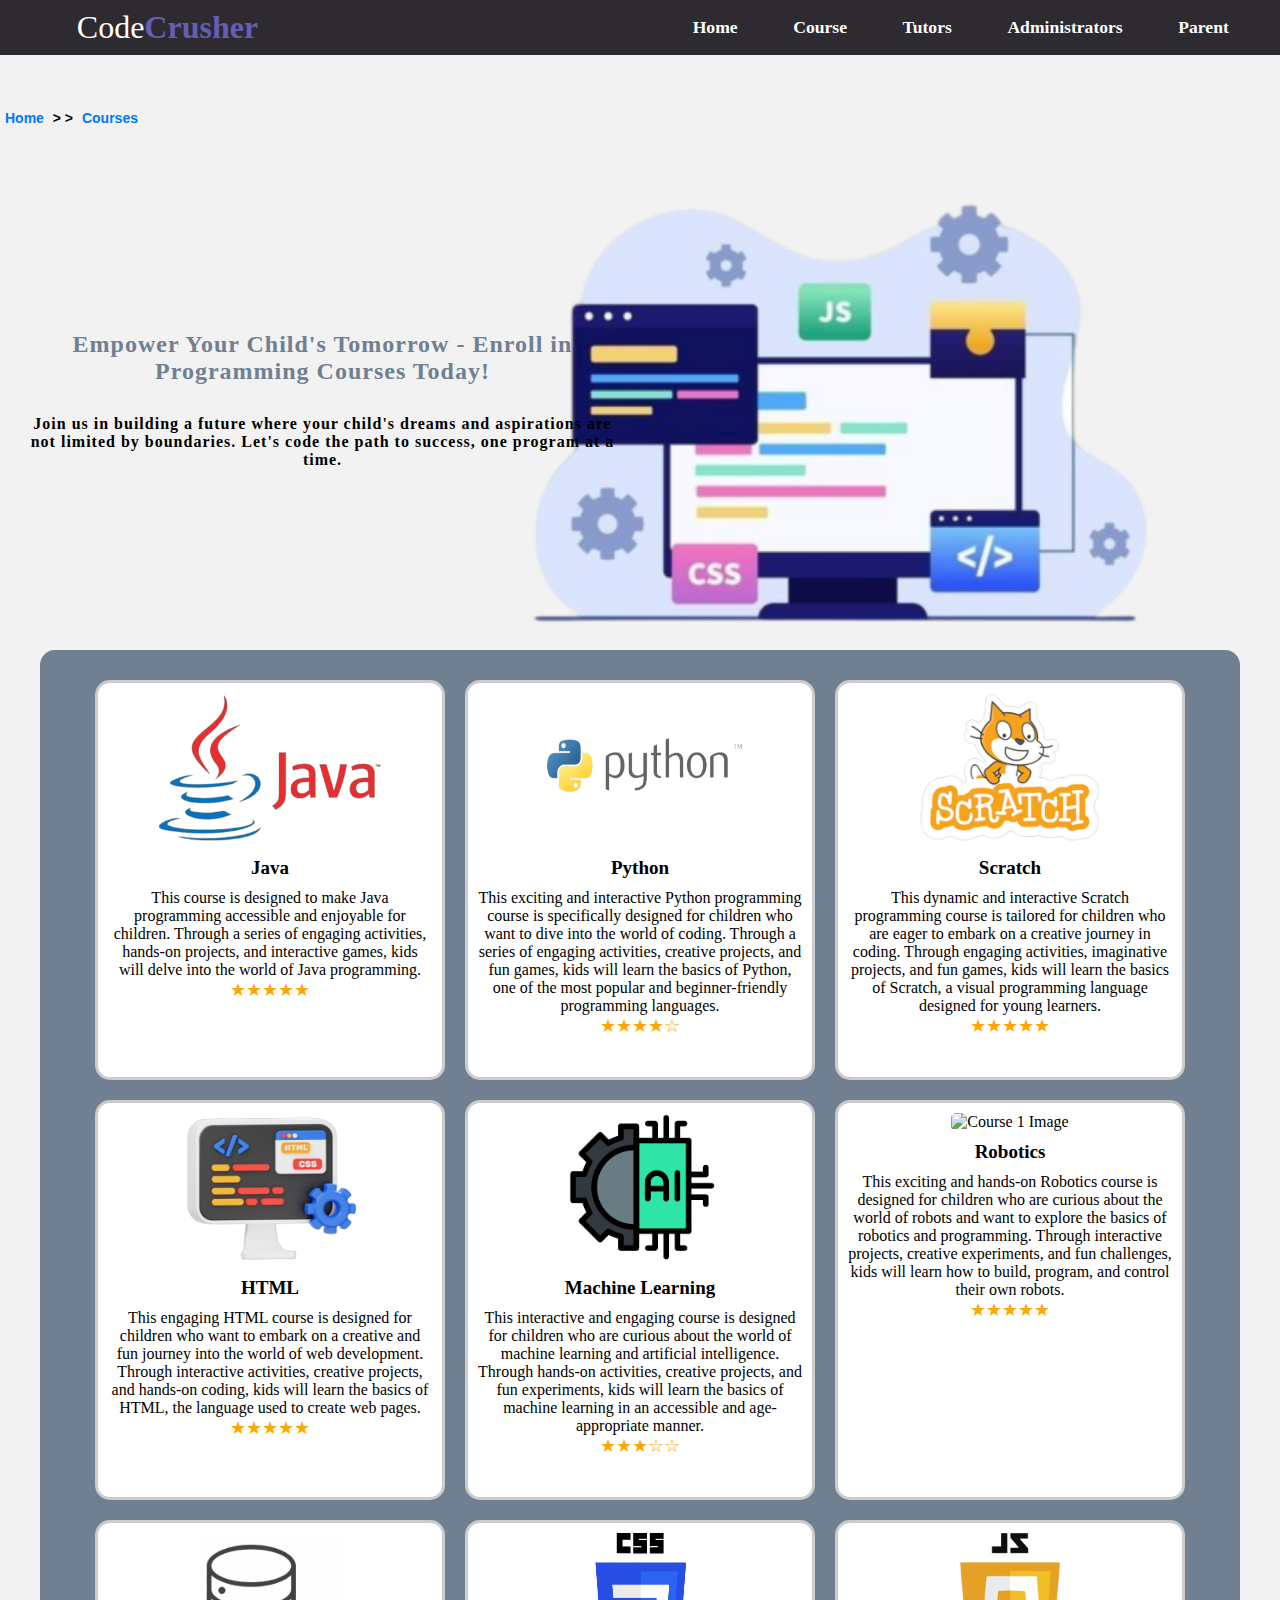
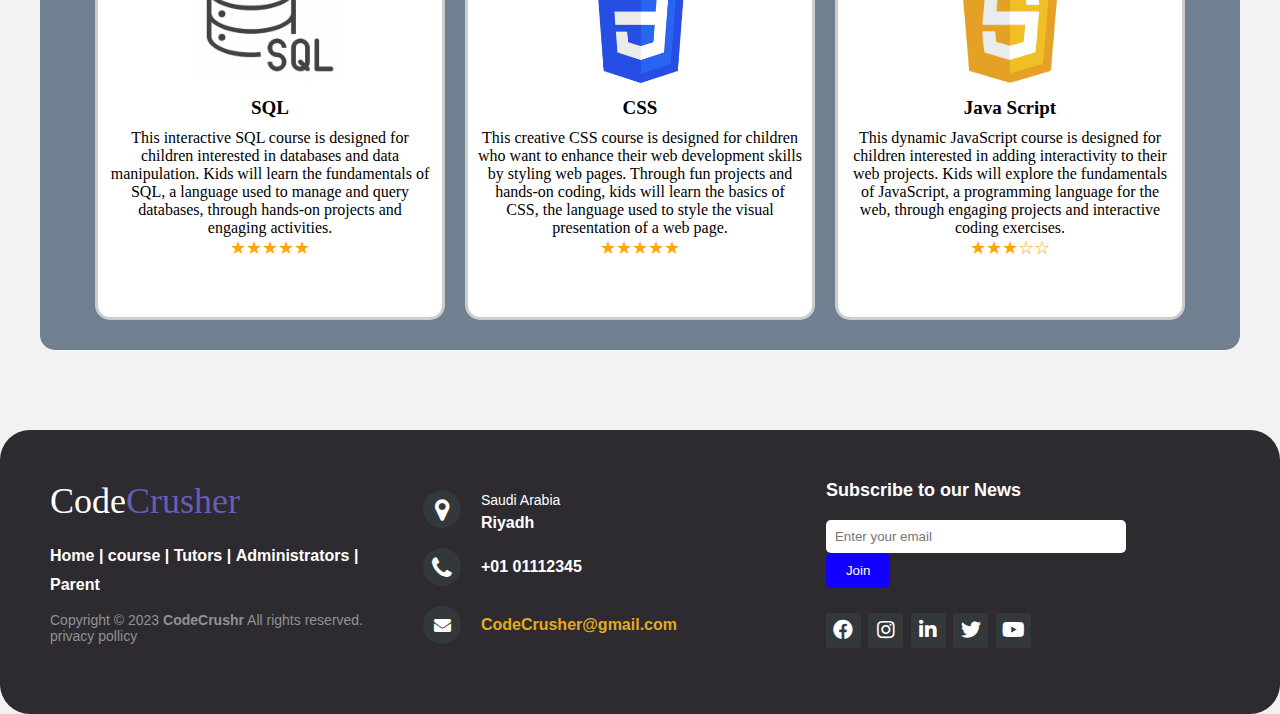
==== commit 4a0f76a8: "update" ====
--- a/course.html
+++ b/course.html
@@ -45,7 +45,7 @@
 
     <!-- Course 1 -->
     <div class="course">
-        <img src="Images/Course1.png" alt="Course 1 Image">
+        <img src="Images/course1.png" alt="Course 1 Image">
         <h2>Java</h2>
         <p>This course is designed to make Java programming accessible and enjoyable for children. Through a series of engaging activities, hands-on projects, and interactive games, kids will delve into the world of Java programming.</p>
         <p class="rating">★★★★★</p>
@@ -333,11 +333,11 @@
                 <button id="fbutton" type="submit">Join</button>
             </form>
             <div class="footer-icons">
-                <a href="#"><i class="fa fa-facebook"></i></a>
-                <a href="#"><i class="fa fa-instagram"></i></a>
-                <a href="#"><i class="fa fa-linkedin"></i></a>
-                <a href="#"><i class="fa fa-twitter"></i></a>
-                <a href="#"><i class="fa fa-youtube"></i></a>
+                <a href="#"><i class="fab fa-facebook"></i></a>
+                <a href="#"><i class="fab fa-instagram"></i></a>
+                <a href="#"><i class="fab fa-linkedin"></i></a>
+                <a href="#"><i class="fab fa-twitter"></i></a>
+                <a href="#"><i class="fab fa-youtube"></i></a>
             </div>
         </div>
     </footer>
